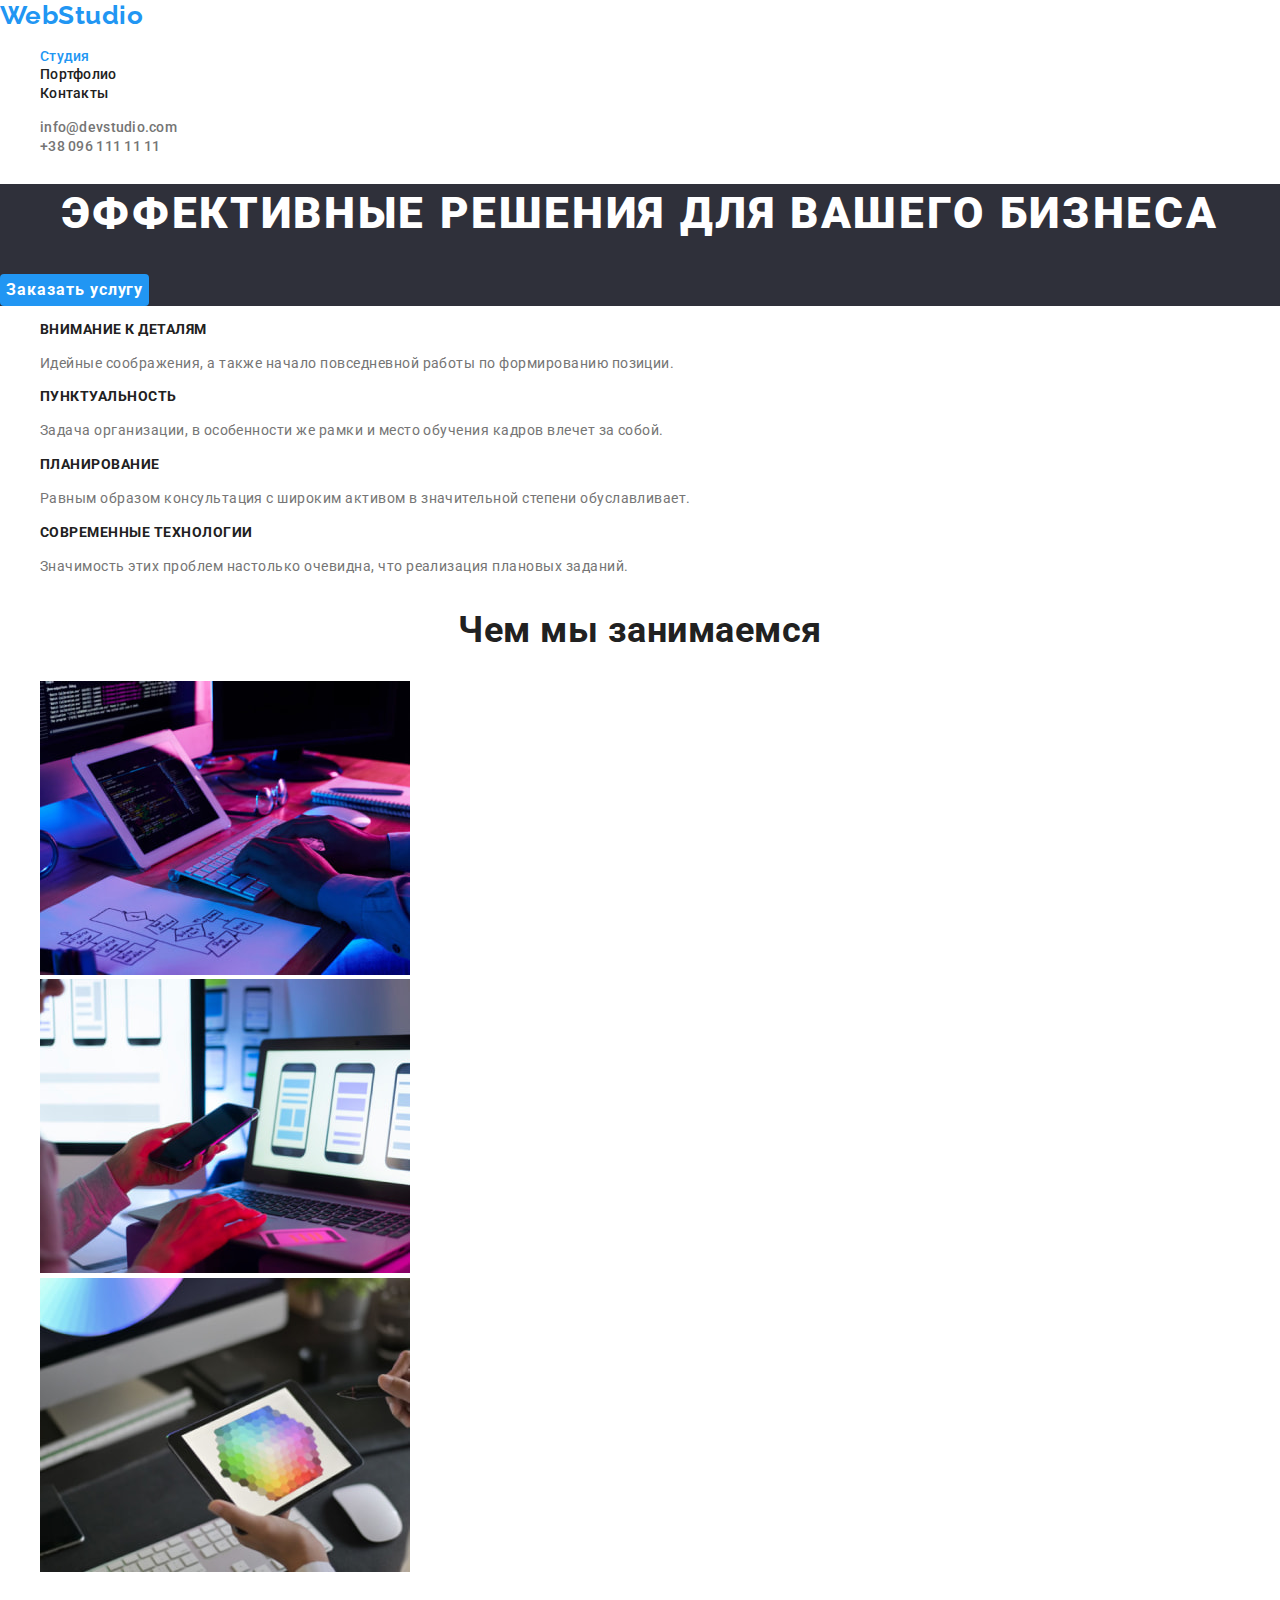
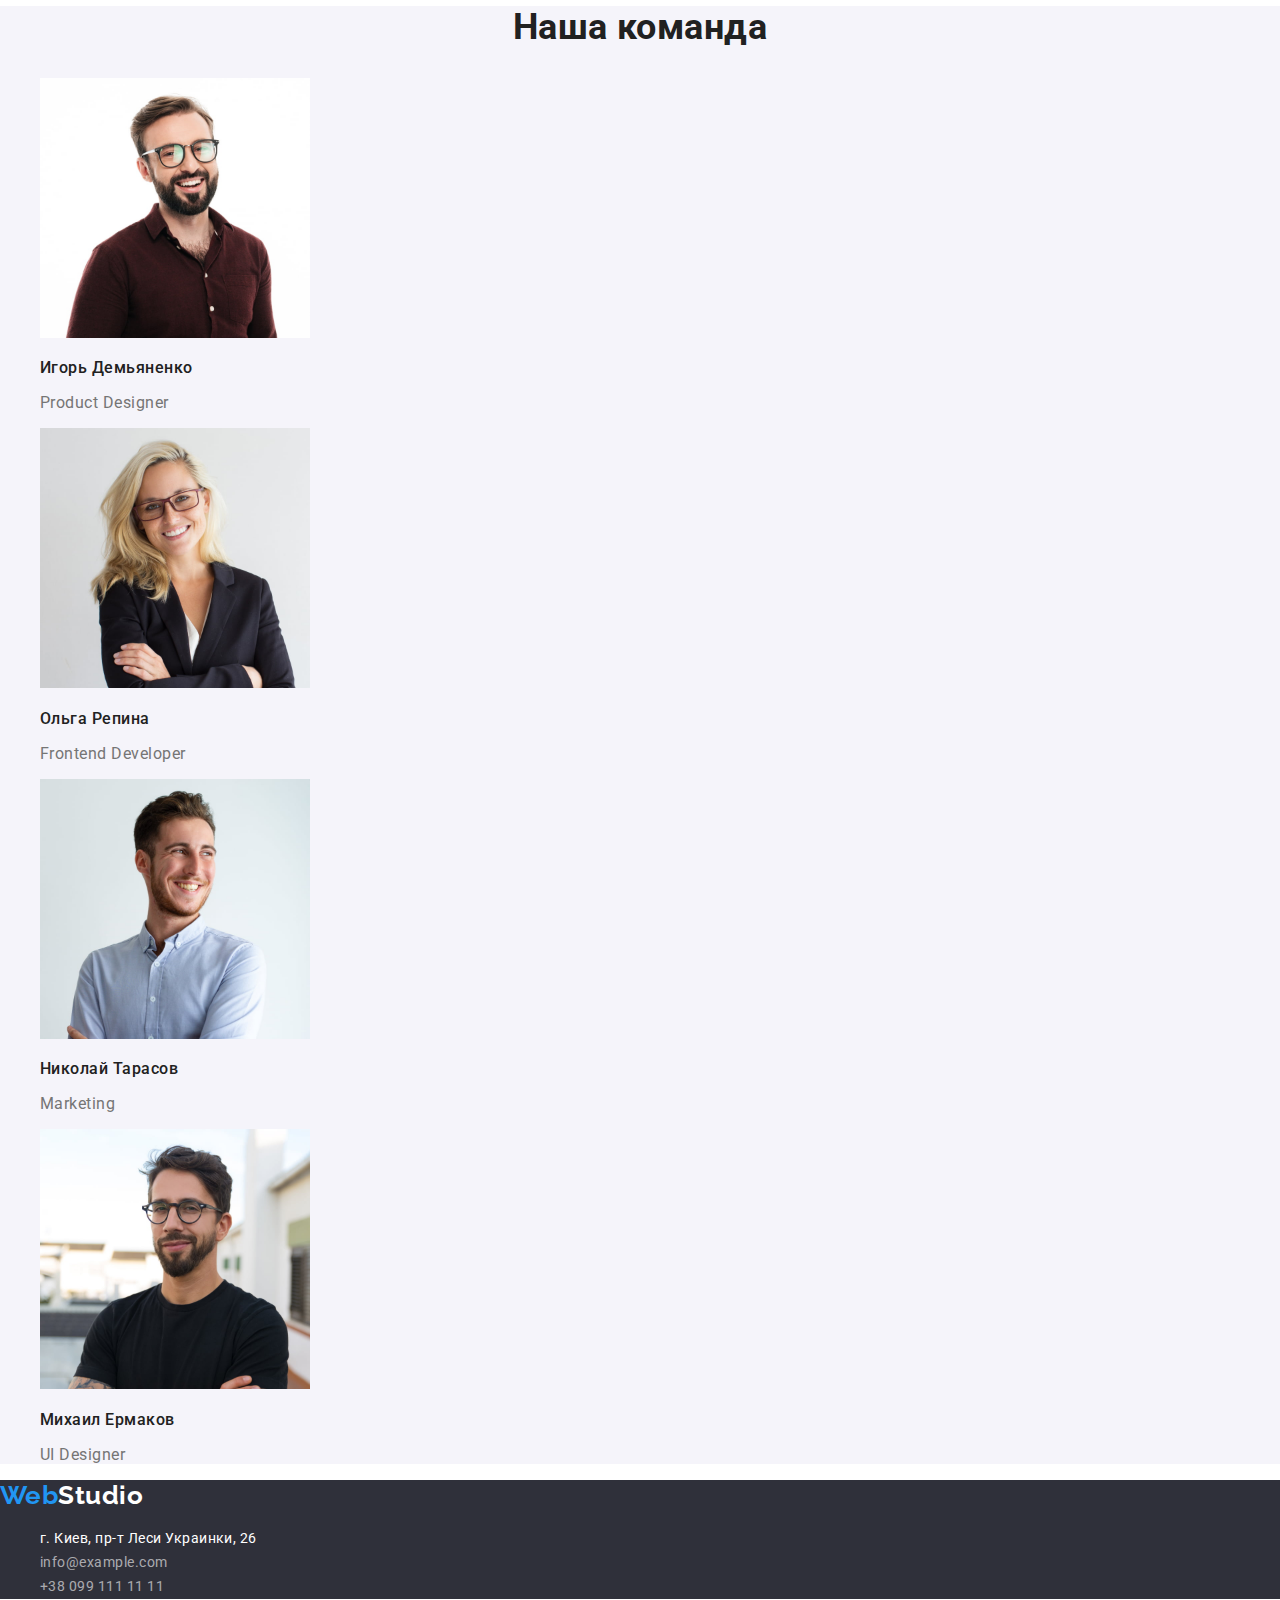
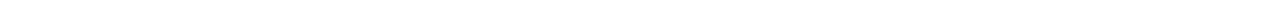
==== index.html @ 41fcf338 "new normalize" ====
<!DOCTYPE html>
<html lang="ru">
  <head>
    <meta charset="UTF-8" />
    <meta http-equiv="X-UA-Compatible" content="IE=edge" />
    <meta name="viewport" content="width=device-width, initial-scale=1.0" />
    <title>Студия</title>
    <link
      rel="stylesheet"
      href="https://cdnjs.cloudflare.com/ajax/libs/modern-normalize/1.1.0/modern-normalize.min.css"
    />

    <link
      href="https://fonts.googleapis.com/css2?family=Raleway:wght@700&family=Roboto:wght@400;500;700;900&display=swap"
      rel="stylesheet"
    />
    <link rel="stylesheet" href="./css/styles.css" />
  </head>
  <body>
    <!-- Шапка сайта -->
    <header>
      <nav>
        <a href="./index.html" class="header-logo link"><span class="accent">Web</span>Studio</a>

        <ul class="site-nav list">
          <li><a href="./index.html" class="site-nav-link current">Студия</a></li>
          <li><a href="./portfolio.html" class="site-nav-link">Портфолио</a></li>
          <li><a href="" class="site-nav-link">Контакты</a></li>
        </ul>
      </nav>

      <ul class="contact list">
        <li>
          <a href="mailto:info@devstudio.com" class="contact-link">info@devstudio.com</a>
        </li>
        <li><a href="tel:+380961111111" class="contact-link">+38 096 111 11 11</a></li>
      </ul>
    </header>

    <main>
      <!-- Герой -->
      <section class="hero">
        <h1 class="hero-title">Эффективные решения для вашего бизнеса</h1>
        <button type="button" class="hero-button">Заказать услугу</button>
      </section>

      <!-- Преимущества -->
      <section class="features">
        <ul class="features list">
          <li>
            <h3 class="features-title">Внимание к деталям</h3>
            <p class="features-text">
              Идейные соображения, а также начало повседневной работы по формированию позиции.
            </p>
          </li>
          <li>
            <h3 class="features-title">Пунктуальность</h3>
            <p class="features-text">
              Задача организации, в особенности же рамки и место обучения кадров влечет за собой.
            </p>
          </li>
          <li>
            <h3 class="features-title">Планирование</h3>
            <p class="features-text">
              Равным образом консультация с широким активом в значительной степени обуславливает.
            </p>
          </li>
          <li>
            <h3 class="features-title">Современные технологии</h3>
            <p class="features-text">
              Значимость этих проблем настолько очевидна, что реализация плановых заданий.
            </p>
          </li>
        </ul>
      </section>

      <!--Приклади-->
      <section class="example">
        <h2 class="section-title">Чем мы занимаемся</h2>
        <ul class="example list">
          <li>
            <img
              src="./images/box1.jpg"
              alt="человек вносящий данные в систему на планшете"
              width="370"
              height="294"
            />
          </li>
          <li>
            <img
              src="./images/box2.jpg"
              alt="девушка тестирует мобильное приложение по шаблону с копмьютера на смартфоне"
              width="370"
              height="294"
            />
          </li>
          <li>
            <img
              src="./images/box3.jpg"
              alt="человек держащий стилус в руке, выбирает цветовую палитру на планшете"
              width="370"
              height="294"
            />
          </li>
        </ul>
      </section>

      <!-- Команда -->
      <section class="team">
        <h2 class="section-title">Наша команда</h2>
        <ul class="team list">
          <li>
            <img
              src="./images/img1.jpg"
              width="270"
              height="260"
              alt="улыбающийся парень в коричневой рубашке и в очках"
            />
            <h3 class="team-title">Игорь Демьяненко</h3>
            <p class="team-text">Product Designer</p>
          </li>
          <li>
            <img
              src="./images/img2.jpg"
              alt="улыбающаяся девушка в очках и чёрном пиджаке"
              width="270"
              height="260"
            />
            <h3 class="team-title">Ольга Репина</h3>
            <p class="team-text">Frontend Developer</p>
          </li>
          <li>
            <img
              src="./images/img3.jpg"
              alt="парень в светлой рубашке, который улыбается и смотрит в даль"
              width="270"
              height="260"
            />
            <h3 class="team-title">Николай Тарасов</h3>
            <p class="team-text">Marketing</p>
          </li>
          <li>
            <img
              src="./images/img4.jpg"
              alt="парень в чёрной футболке и очках"
              width="270"
              height="260"
            />
            <h3 class="team-title">Михаил Ермаков</h3>
            <p class="team-text">UI Designer</p>
          </li>
        </ul>
      </section>
    </main>

    <!-- Футер -->
    <footer class="page-footer">
      <a class="footer-logo" href="/"><span class="accent">Web</span>Studio</a>
      <address>
        <ul class="footer list">
          <li>
            <a
              class="footer-address"
              href="https://goo.gl/maps/6Ztoc1X5po4UeEXY9"
              target="_blank"
              rel="noreferrer noopener"
              >г. Киев, пр-т Леси Украинки, 26</a
            >
          </li>
          <li><a href="mailto:info@example.com" class="footer-link">info@example.com</a></li>
          <li><a href="tel:+380991111111" class="footer-link">+38 099 111 11 11</a></li>
        </ul>
      </address>
    </footer>
  </body>
</html>
---- css/styles.css ----
/* Колір основного тексту #212121, 100% */
/* другорядний колір тексту #757575, 100% */
/* Білий колір #FFFFFF */
/* Акцент #2196F3; */

/* Кольори адреси в футері #FFFFFF;
rgba(255, 255, 255, 0.6);*/

/* другорядний колір фону background: #F5F4FA;
 */
/* Загальні стилі */
:root {
  --primary-text-color: #757575;
  --title-text-color: #212121;
  --accent: #2196f3;
  --primary-bg-color: #ffffff;
  --secondary-bg-color: #f5f4fa;
}

/* Фон та колір основного тексту */
body {
  color: var(--primary-text-color);
  font-family: Roboto, sans-serif;
  letter-spacing: 0.03em;
}

/* Прибираємо кільця в списку */
.list {
  list-style: none;
}

/* Logo */
.header-logo {
  color: #000000;
  text-decoration: none;
  font-family: Raleway, sans-serif;
  font-weight: 700;
  font-size: 26px;
  line-height: 1.19;
}

.header-logo:hover,
.header-logo:focus {
  color: var(--accent);
}

.accent {
  color: var(--accent);
}

/* Навігація в шапці */
.site-nav-link {
  color: var(--title-text-color);
  text-decoration: none;
  font-weight: 500;
  font-size: 14px;
  line-height: 1.14;
  letter-spacing: 0.02em;
}
.site-nav-link:hover,
.site-nav-link:focus {
  color: var(--accent);
}

/* Підсвічування поточної сторінки */
.current {
  color: var(--accent);
}

.contact-link {
  color: var(--primary-text-color);
  text-decoration: none;
  font-weight: 500;
  font-size: 14px;
  line-height: 1.14;
  letter-spacing: 0.02em;
}

.contact-link:hover,
.contact-link:focus {
  color: var(--accent);
}

/* Стилі для index.html */
/* Hero */
.hero-title {
  color: var(--primary-bg-color);
  font-weight: 900;
  font-size: 44px;
  line-height: 1.36;
  text-align: center;
  letter-spacing: 0.06em;
  text-transform: uppercase;
}

.hero-button {
  color: var(--primary-bg-color);
  background-color: var(--accent);
  cursor: pointer;
  border: transparent;
  border-radius: 4px;
  font-weight: 700;
  font-size: 16px;
  line-height: 1.87;
  letter-spacing: 0.06em;
}

.hero-button:hover {
  background-color: #188ce8;
  box-shadow: 0px 4px 4px rgba(0, 0, 0, 0.15);
}

/* Features */
.features-title {
  color: var(--title-text-color);
  font-weight: 700;
  font-size: 14px;
  line-height: 1.14;
  text-transform: uppercase;
}

.features-text {
  font-size: 14px;
  line-height: 1.71;
}

/* Приклади та команда мають однакові параметри, 
section-title - універсальний клас для h2 */
.section-title {
  color: var(--title-text-color);
  font-weight: 700;
  font-size: 36px;
  line-height: 1.17;
  text-align: center;
}

.team-title {
  color: var(--title-text-color);
  font-weight: 500;
  font-size: 16px;
  line-height: 1.19;
}

.team-text {
  font-size: 16px;
  line-height: 1.19;
}

/* Футер */
.footer-logo {
  color: var(--primary-bg-color);
  font-family: Raleway;
  font-weight: 700;
  font-size: 26px;
  line-height: 1.19;
  text-decoration: none;
}

.footer-logo:hover,
.footer-logo:focus {
  color: var(--accent);
}
/* Стилі для Portfolio.html */
/* Button */

.filters-button {
  color: var(--title-text-color);
  background-color: var(--secondary-bg-color);
  cursor: pointer;
  border: transparent;
  border-radius: 4px;
  font-weight: 500;
  font-size: 16px;
  line-height: 1.62;
}
.filters-button:hover,
.filters-button:focus {
  color: var(--primary-bg-color);
  background-color: var(--accent);
  box-shadow: 0px 3px 1px rgba(0, 0, 0, 0.1), 0px 1px 2px rgba(0, 0, 0, 0.08),
    0px 2px 2px rgba(0, 0, 0, 0.12);
}

.project-link {
  text-decoration: none;
}
.project-title {
  color: var(--title-text-color);
  font-weight: 700;
  font-size: 18px;
  line-height: 2;
  letter-spacing: 0.06em;
}

.project-text {
  color: var(--primary-text-color);
  font-size: 16px;
  line-height: 1.88;
}

/* Footer address */

.footer-address {
  text-decoration: none;
  color: var(--primary-bg-color);
  font-style: normal;
  font-size: 14px;
  line-height: 1.71;
}
.footer-address:hover,
.footer-address:focus {
  color: var(--accent);
}

.footer-link {
  text-decoration: none;
  color: rgba(255, 255, 255, 0.6);
  font-style: normal;
  font-size: 14px;
  line-height: 1.71;
}

.footer-link:hover,
.footer-link:focus {
  color: var(--accent);
}

/* Колір секції в index.html */
.hero {
  background-color: #2f303a;
}
.works {
  background-color: #f5f4fa;
}

.team {
  background-color: var(--secondary-bg-color);
}

.page-footer {
  background-color: #2f303a;
}
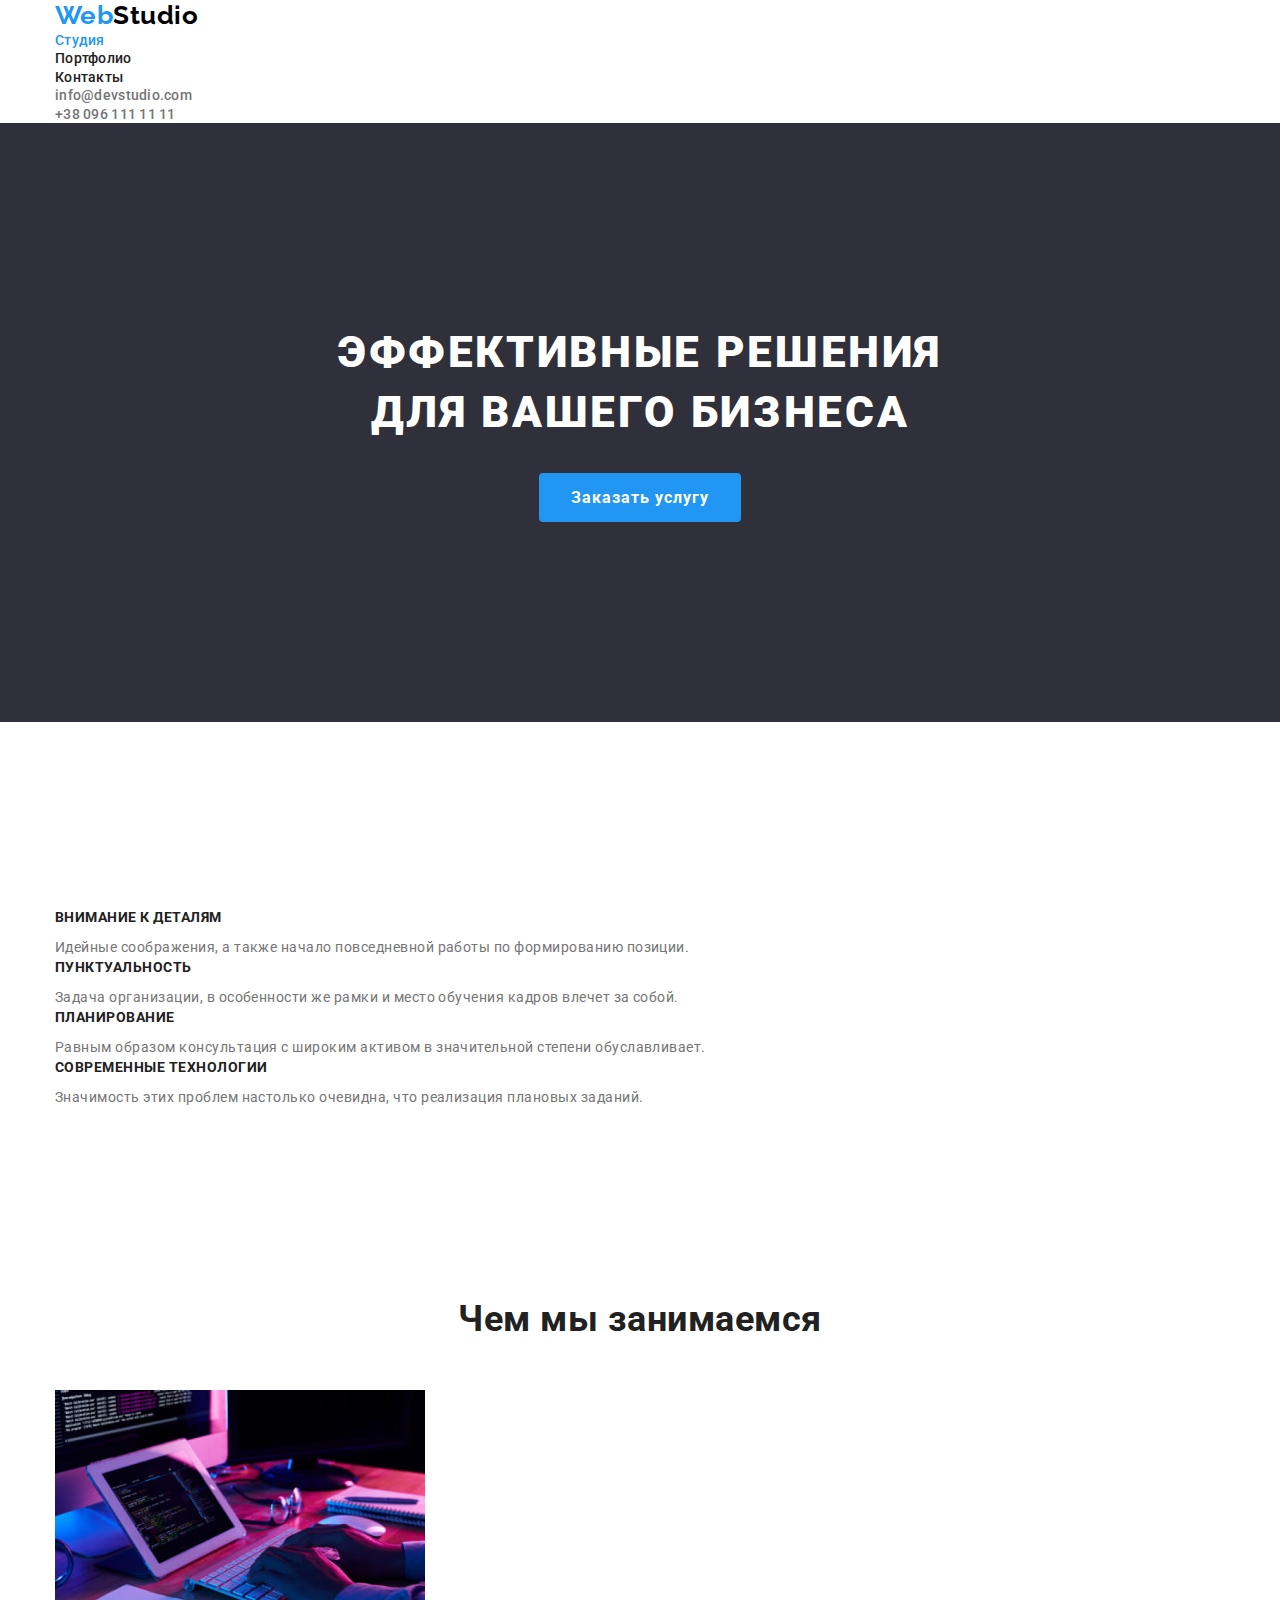
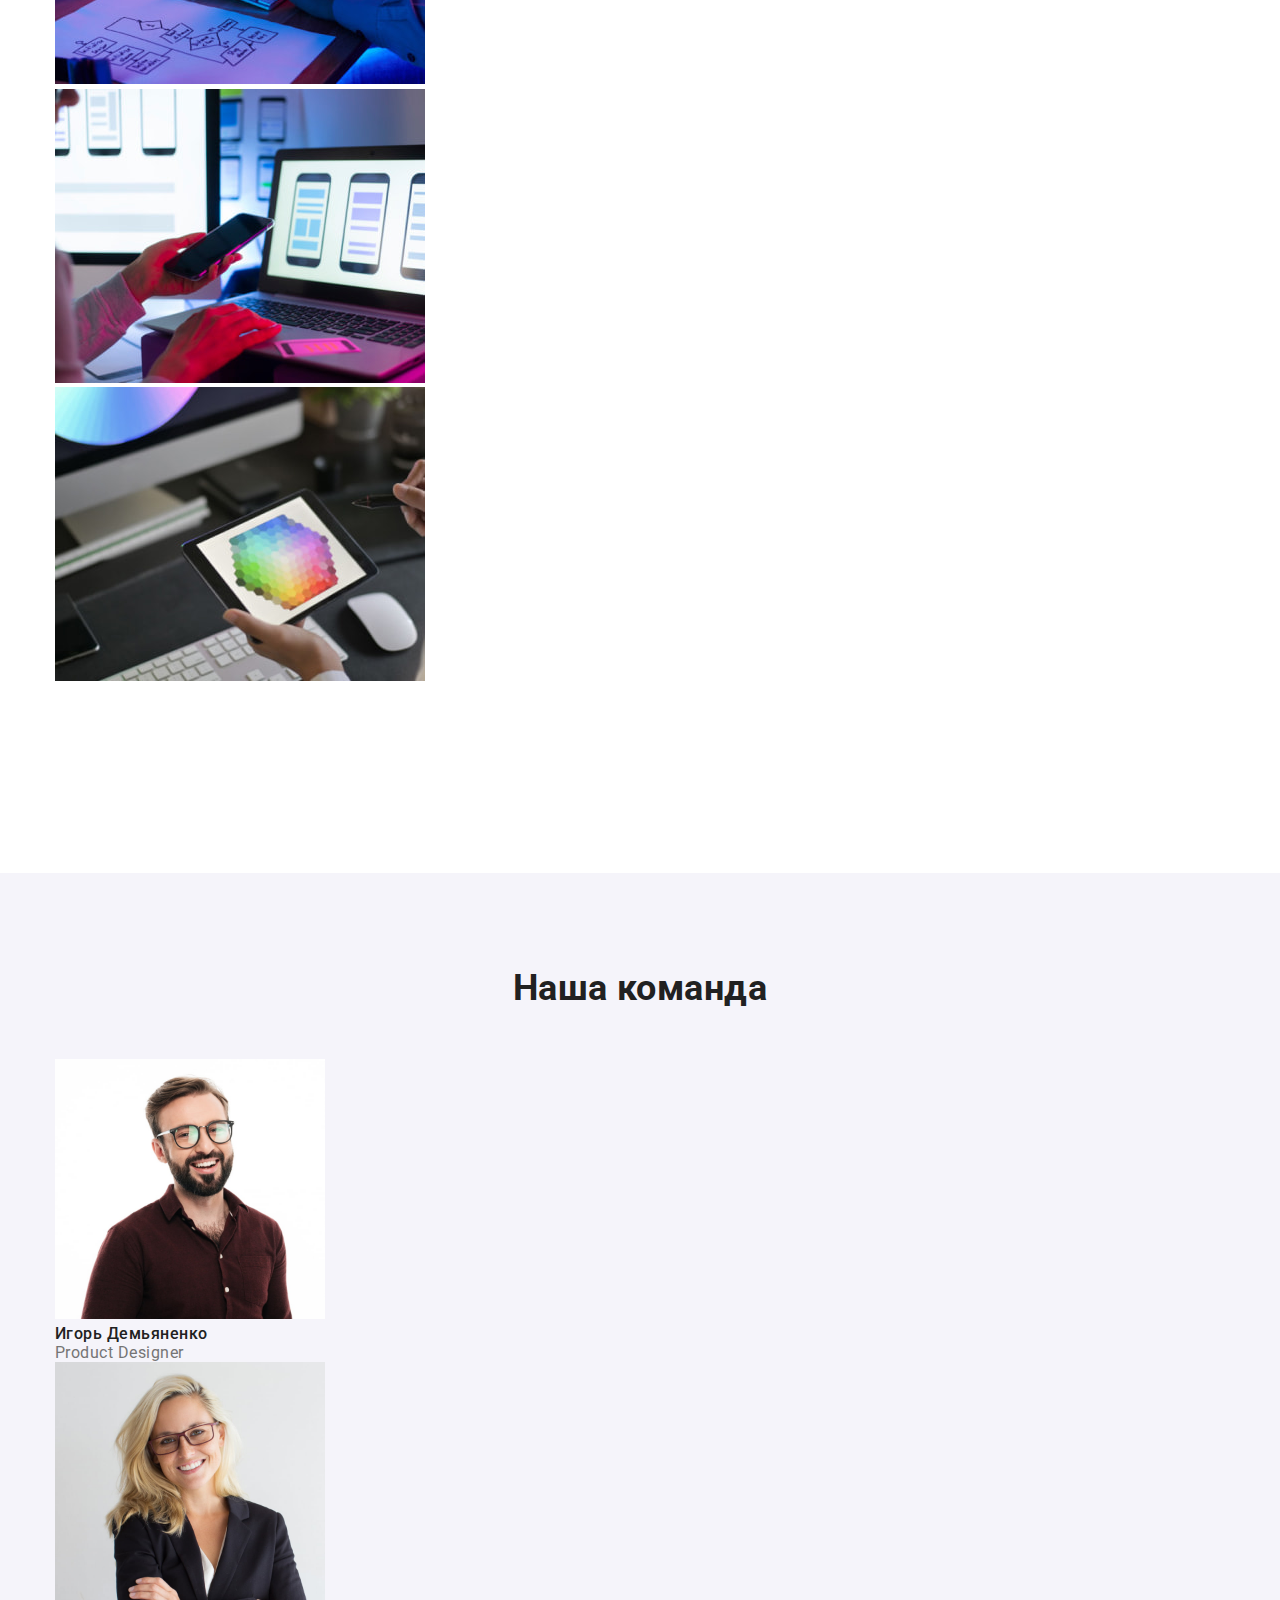
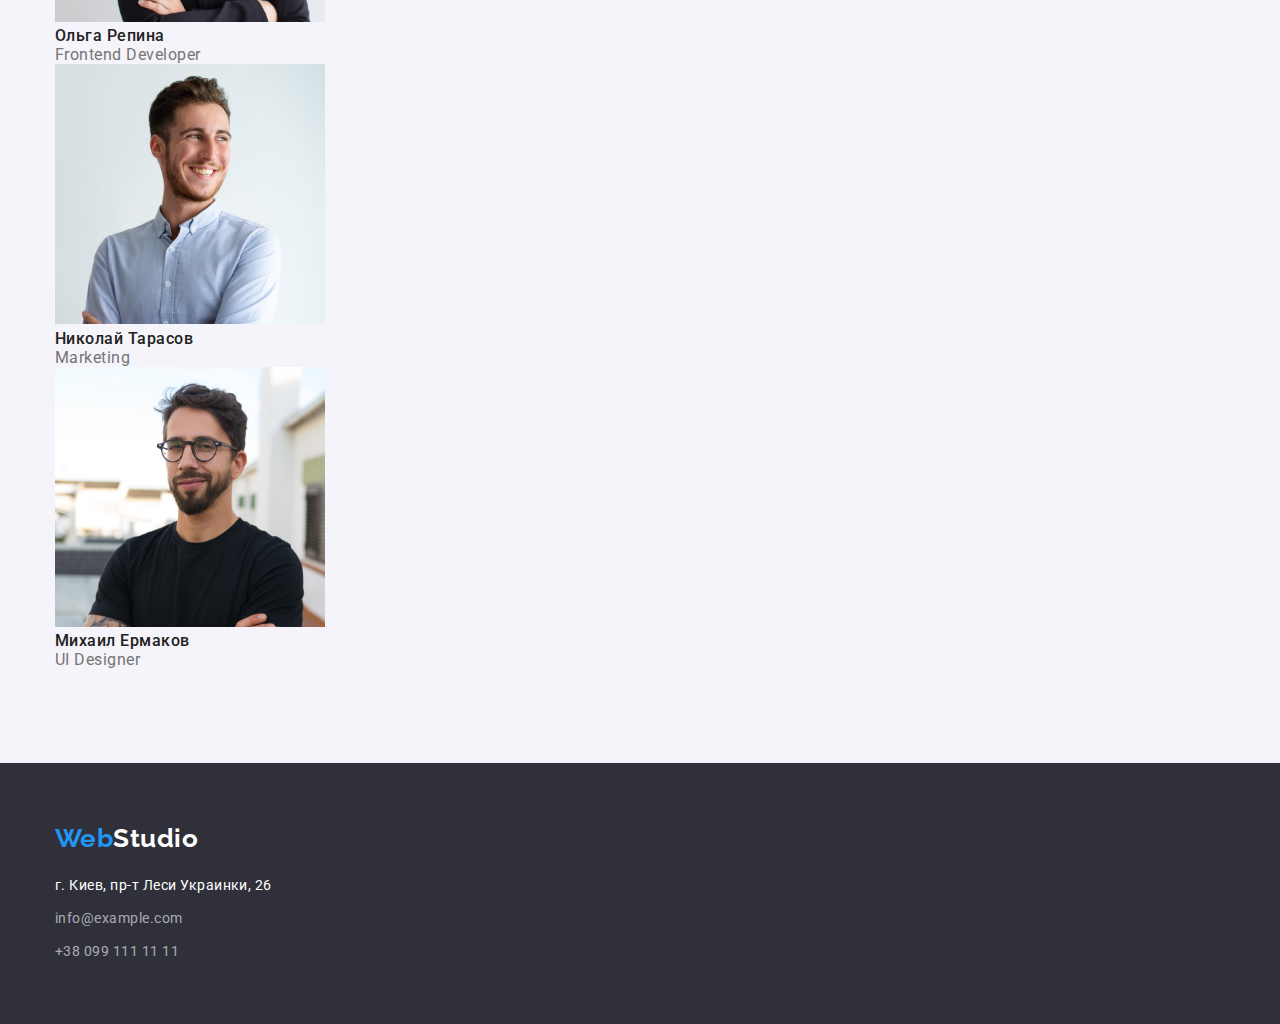
==== commit b2393ef8: "first-version" ====
--- a/index.html
+++ b/index.html
@@ -6,171 +6,184 @@
     <meta name="viewport" content="width=device-width, initial-scale=1.0" />
     <title>Студия</title>
     <link
+      href="https://fonts.googleapis.com/css2?family=Raleway:wght@700&family=Roboto:wght@400;500;700;900&display=swap"
+      rel="stylesheet"
+    />
+    <link
       rel="stylesheet"
       href="https://cdnjs.cloudflare.com/ajax/libs/modern-normalize/1.1.0/modern-normalize.min.css"
-    />
-
-    <link
-      href="https://fonts.googleapis.com/css2?family=Raleway:wght@700&family=Roboto:wght@400;500;700;900&display=swap"
-      rel="stylesheet"
     />
     <link rel="stylesheet" href="./css/styles.css" />
   </head>
   <body>
     <!-- Шапка сайта -->
     <header>
-      <nav>
-        <a href="./index.html" class="header-logo link"><span class="accent">Web</span>Studio</a>
+      <div class="container">
+        <nav>
+          <a href="./index.html" class="header-logo link"><span class="accent">Web</span>Studio</a>
 
-        <ul class="site-nav list">
-          <li><a href="./index.html" class="site-nav-link current">Студия</a></li>
-          <li><a href="./portfolio.html" class="site-nav-link">Портфолио</a></li>
-          <li><a href="" class="site-nav-link">Контакты</a></li>
+          <ul class="site-nav list">
+            <li><a href="./index.html" class="site-nav-link current">Студия</a></li>
+            <li><a href="./portfolio.html" class="site-nav-link">Портфолио</a></li>
+            <li><a href="" class="site-nav-link">Контакты</a></li>
+          </ul>
+        </nav>
+
+        <ul class="contact list">
+          <li>
+            <a href="mailto:info@devstudio.com" class="contact-link">info@devstudio.com</a>
+          </li>
+          <li><a href="tel:+380961111111" class="contact-link">+38 096 111 11 11</a></li>
         </ul>
-      </nav>
-
-      <ul class="contact list">
-        <li>
-          <a href="mailto:info@devstudio.com" class="contact-link">info@devstudio.com</a>
-        </li>
-        <li><a href="tel:+380961111111" class="contact-link">+38 096 111 11 11</a></li>
-      </ul>
+      </div>
     </header>
 
     <main>
       <!-- Герой -->
       <section class="hero">
-        <h1 class="hero-title">Эффективные решения для вашего бизнеса</h1>
+        <h1 class="hero-title">Эффективные решения<br />для вашего бизнеса</h1>
         <button type="button" class="hero-button">Заказать услугу</button>
       </section>
 
       <!-- Преимущества -->
       <section class="features">
-        <ul class="features list">
-          <li>
-            <h3 class="features-title">Внимание к деталям</h3>
-            <p class="features-text">
-              Идейные соображения, а также начало повседневной работы по формированию позиции.
-            </p>
-          </li>
-          <li>
-            <h3 class="features-title">Пунктуальность</h3>
-            <p class="features-text">
-              Задача организации, в особенности же рамки и место обучения кадров влечет за собой.
-            </p>
-          </li>
-          <li>
-            <h3 class="features-title">Планирование</h3>
-            <p class="features-text">
-              Равным образом консультация с широким активом в значительной степени обуславливает.
-            </p>
-          </li>
-          <li>
-            <h3 class="features-title">Современные технологии</h3>
-            <p class="features-text">
-              Значимость этих проблем настолько очевидна, что реализация плановых заданий.
-            </p>
-          </li>
-        </ul>
+        <div class="container">
+          <ul class="features list">
+            <li>
+              <h3 class="features-title">Внимание к деталям</h3>
+              <p class="features-text">
+                Идейные соображения, а также начало повседневной работы по формированию позиции.
+              </p>
+            </li>
+            <li>
+              <h3 class="features-title">Пунктуальность</h3>
+              <p class="features-text">
+                Задача организации, в особенности же рамки и место обучения кадров влечет за собой.
+              </p>
+            </li>
+            <li>
+              <h3 class="features-title">Планирование</h3>
+              <p class="features-text">
+                Равным образом консультация с широким активом в значительной степени обуславливает.
+              </p>
+            </li>
+            <li>
+              <h3 class="features-title">Современные технологии</h3>
+              <p class="features-text">
+                Значимость этих проблем настолько очевидна, что реализация плановых заданий.
+              </p>
+            </li>
+          </ul>
+        </div>
       </section>
 
       <!--Приклади-->
       <section class="example">
-        <h2 class="section-title">Чем мы занимаемся</h2>
-        <ul class="example list">
-          <li>
-            <img
-              src="./images/box1.jpg"
-              alt="человек вносящий данные в систему на планшете"
-              width="370"
-              height="294"
-            />
-          </li>
-          <li>
-            <img
-              src="./images/box2.jpg"
-              alt="девушка тестирует мобильное приложение по шаблону с копмьютера на смартфоне"
-              width="370"
-              height="294"
-            />
-          </li>
-          <li>
-            <img
-              src="./images/box3.jpg"
-              alt="человек держащий стилус в руке, выбирает цветовую палитру на планшете"
-              width="370"
-              height="294"
-            />
-          </li>
-        </ul>
+        <div class="container">
+          <h2 class="section-title">Чем мы занимаемся</h2>
+          <ul class="example list">
+            <li>
+              <img
+                src="./images/box1.jpg"
+                alt="человек вносящий данные в систему на планшете"
+                width="370"
+                height="294"
+              />
+            </li>
+            <li>
+              <img
+                src="./images/box2.jpg"
+                alt="девушка тестирует мобильное приложение по шаблону с копмьютера на смартфоне"
+                width="370"
+                height="294"
+              />
+            </li>
+            <li>
+              <img
+                src="./images/box3.jpg"
+                alt="человек держащий стилус в руке, выбирает цветовую палитру на планшете"
+                width="370"
+                height="294"
+              />
+            </li>
+          </ul>
+        </div>
       </section>
 
       <!-- Команда -->
       <section class="team">
-        <h2 class="section-title">Наша команда</h2>
-        <ul class="team list">
-          <li>
-            <img
-              src="./images/img1.jpg"
-              width="270"
-              height="260"
-              alt="улыбающийся парень в коричневой рубашке и в очках"
-            />
-            <h3 class="team-title">Игорь Демьяненко</h3>
-            <p class="team-text">Product Designer</p>
-          </li>
-          <li>
-            <img
-              src="./images/img2.jpg"
-              alt="улыбающаяся девушка в очках и чёрном пиджаке"
-              width="270"
-              height="260"
-            />
-            <h3 class="team-title">Ольга Репина</h3>
-            <p class="team-text">Frontend Developer</p>
-          </li>
-          <li>
-            <img
-              src="./images/img3.jpg"
-              alt="парень в светлой рубашке, который улыбается и смотрит в даль"
-              width="270"
-              height="260"
-            />
-            <h3 class="team-title">Николай Тарасов</h3>
-            <p class="team-text">Marketing</p>
-          </li>
-          <li>
-            <img
-              src="./images/img4.jpg"
-              alt="парень в чёрной футболке и очках"
-              width="270"
-              height="260"
-            />
-            <h3 class="team-title">Михаил Ермаков</h3>
-            <p class="team-text">UI Designer</p>
-          </li>
-        </ul>
+        <div class="container">
+          <h2 class="section-title">Наша команда</h2>
+          <ul class="command list">
+            <li>
+              <img
+                src="./images/img1.jpg"
+                width="270"
+                height="260"
+                alt="улыбающийся парень в коричневой рубашке и в очках"
+              />
+              <h3 class="team-title">Игорь Демьяненко</h3>
+              <p class="team-text">Product Designer</p>
+            </li>
+            <li>
+              <img
+                src="./images/img2.jpg"
+                alt="улыбающаяся девушка в очках и чёрном пиджаке"
+                width="270"
+                height="260"
+              />
+              <h3 class="team-title">Ольга Репина</h3>
+              <p class="team-text">Frontend Developer</p>
+            </li>
+            <li>
+              <img
+                src="./images/img3.jpg"
+                alt="парень в светлой рубашке, который улыбается и смотрит в даль"
+                width="270"
+                height="260"
+              />
+              <h3 class="team-title">Николай Тарасов</h3>
+              <p class="team-text">Marketing</p>
+            </li>
+            <li>
+              <img
+                src="./images/img4.jpg"
+                alt="парень в чёрной футболке и очках"
+                width="270"
+                height="260"
+              />
+              <h3 class="team-title">Михаил Ермаков</h3>
+              <p class="team-text">UI Designer</p>
+            </li>
+          </ul>
+        </div>
       </section>
     </main>
 
     <!-- Футер -->
     <footer class="page-footer">
-      <a class="footer-logo" href="/"><span class="accent">Web</span>Studio</a>
-      <address>
-        <ul class="footer list">
-          <li>
-            <a
-              class="footer-address"
-              href="https://goo.gl/maps/6Ztoc1X5po4UeEXY9"
-              target="_blank"
-              rel="noreferrer noopener"
-              >г. Киев, пр-т Леси Украинки, 26</a
-            >
-          </li>
-          <li><a href="mailto:info@example.com" class="footer-link">info@example.com</a></li>
-          <li><a href="tel:+380991111111" class="footer-link">+38 099 111 11 11</a></li>
-        </ul>
-      </address>
+      <div class="container">
+        <a class="footer-logo" href="/"><span class="accent">Web</span>Studio</a>
+        <address>
+          <ul class="footer list">
+            <li class="footer-item">
+              <a
+                class="footer-address"
+                href="https://goo.gl/maps/6Ztoc1X5po4UeEXY9"
+                target="_blank"
+                rel="noreferrer noopener"
+                >г. Киев, пр-т Леси Украинки, 26</a
+              >
+            </li>
+            <li class="footer-item">
+              <a href="mailto:info@example.com" class="footer-link">info@example.com</a>
+            </li>
+            <li class="footer-item">
+              <a href="tel:+380991111111" class="footer-link">+38 099 111 11 11</a>
+            </li>
+          </ul>
+        </address>
+      </div>
     </footer>
   </body>
 </html>
--- a/css/styles.css
+++ b/css/styles.css
@@ -27,6 +27,19 @@
 /* Прибираємо кільця в списку */
 .list {
   list-style: none;
+  padding: 0;
+  margin: 0;
+}
+
+h1,
+h2,
+h3,
+h4,
+h5,
+h6,
+p {
+  margin-top: 0;
+  margin-bottom: 0;
 }
 
 /* Logo */
@@ -88,9 +101,10 @@
   font-weight: 900;
   font-size: 44px;
   line-height: 1.36;
-  text-align: center;
   letter-spacing: 0.06em;
   text-transform: uppercase;
+
+  margin-bottom: 30px;
 }
 
 .hero-button {
@@ -103,6 +117,8 @@
   font-size: 16px;
   line-height: 1.87;
   letter-spacing: 0.06em;
+
+  padding: 10px 32px;
 }
 
 .hero-button:hover {
@@ -110,13 +126,25 @@
   box-shadow: 0px 4px 4px rgba(0, 0, 0, 0.15);
 }
 
+/* центрируем через родительский элемент 
+секциию hero(все элементы внутри приймут text-align:center)  */
+.hero {
+  text-align: center;
+}
 /* Features */
+.features {
+  padding-top: 94px;
+  padding-bottom: 94px;
+}
+
 .features-title {
   color: var(--title-text-color);
   font-weight: 700;
   font-size: 14px;
   line-height: 1.14;
   text-transform: uppercase;
+
+  margin-bottom: 10px;
 }
 
 .features-text {
@@ -132,6 +160,17 @@
   font-size: 36px;
   line-height: 1.17;
   text-align: center;
+
+  margin-bottom: 50px;
+}
+
+.example {
+  padding-bottom: 94px;
+}
+
+.team {
+  padding-top: 94px;
+  padding-bottom: 94px;
 }
 
 .team-title {
@@ -159,6 +198,10 @@
 .footer-logo:hover,
 .footer-logo:focus {
   color: var(--accent);
+}
+
+.footer-item:not(:last-child) {
+  margin-bottom: 9px;
 }
 /* Стилі для Portfolio.html */
 /* Button */
@@ -172,6 +215,8 @@
   font-weight: 500;
   font-size: 16px;
   line-height: 1.62;
+
+  padding: 6px 22px;
 }
 .filters-button:hover,
 .filters-button:focus {
@@ -199,6 +244,11 @@
 }
 
 /* Footer address */
+.page-footer {
+  background-color: #2f303a;
+  padding-top: 60px;
+  padding-bottom: 60px;
+}
 
 .footer-address {
   text-decoration: none;
@@ -206,6 +256,8 @@
   font-style: normal;
   font-size: 14px;
   line-height: 1.71;
+  margin-top: 20px;
+  display: block;
 }
 .footer-address:hover,
 .footer-address:focus {
@@ -228,6 +280,8 @@
 /* Колір секції в index.html */
 .hero {
   background-color: #2f303a;
+  padding-top: 200px;
+  padding-bottom: 200px;
 }
 .works {
   background-color: #f5f4fa;
@@ -237,6 +291,9 @@
   background-color: var(--secondary-bg-color);
 }
 
-.page-footer {
-  background-color: #2f303a;
-}
+.container {
+  width: 1200px;
+  margin: 0 auto;
+  padding-left: 15px;
+  padding-right: 15px;
+}
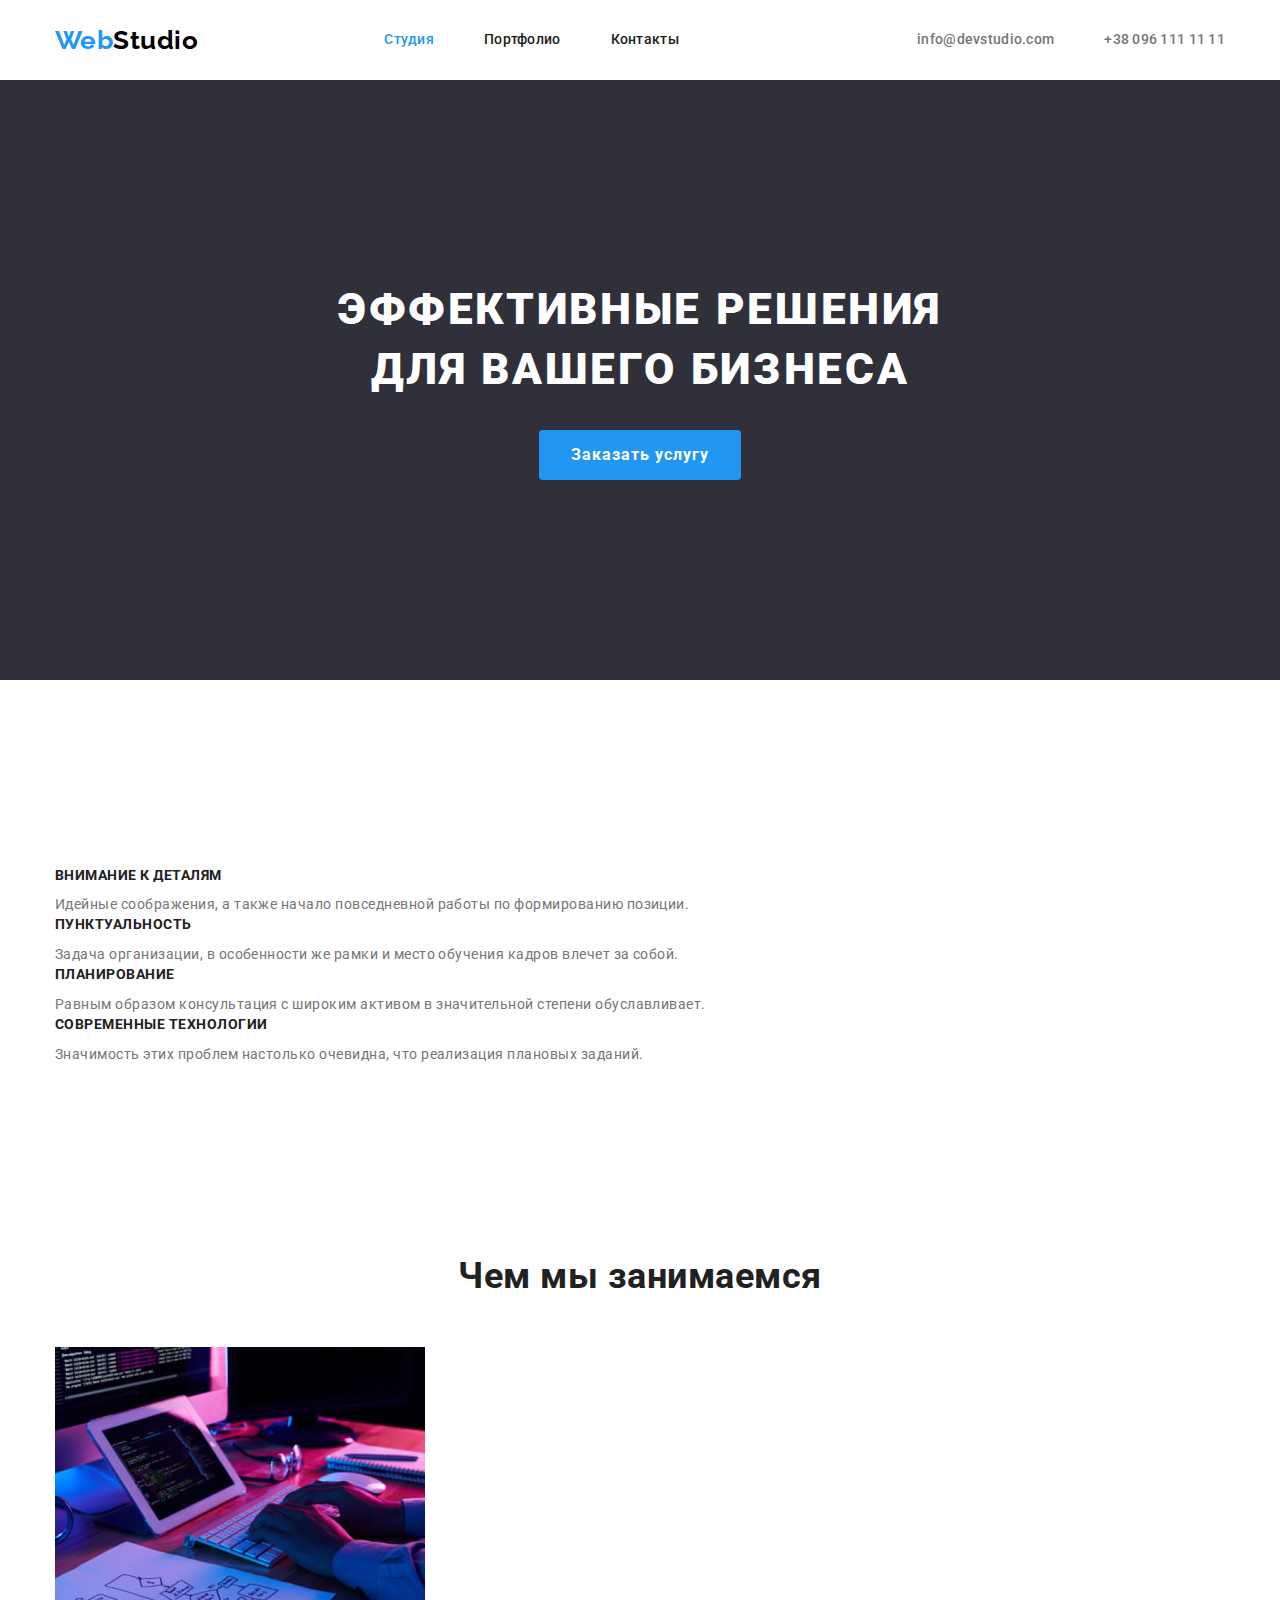
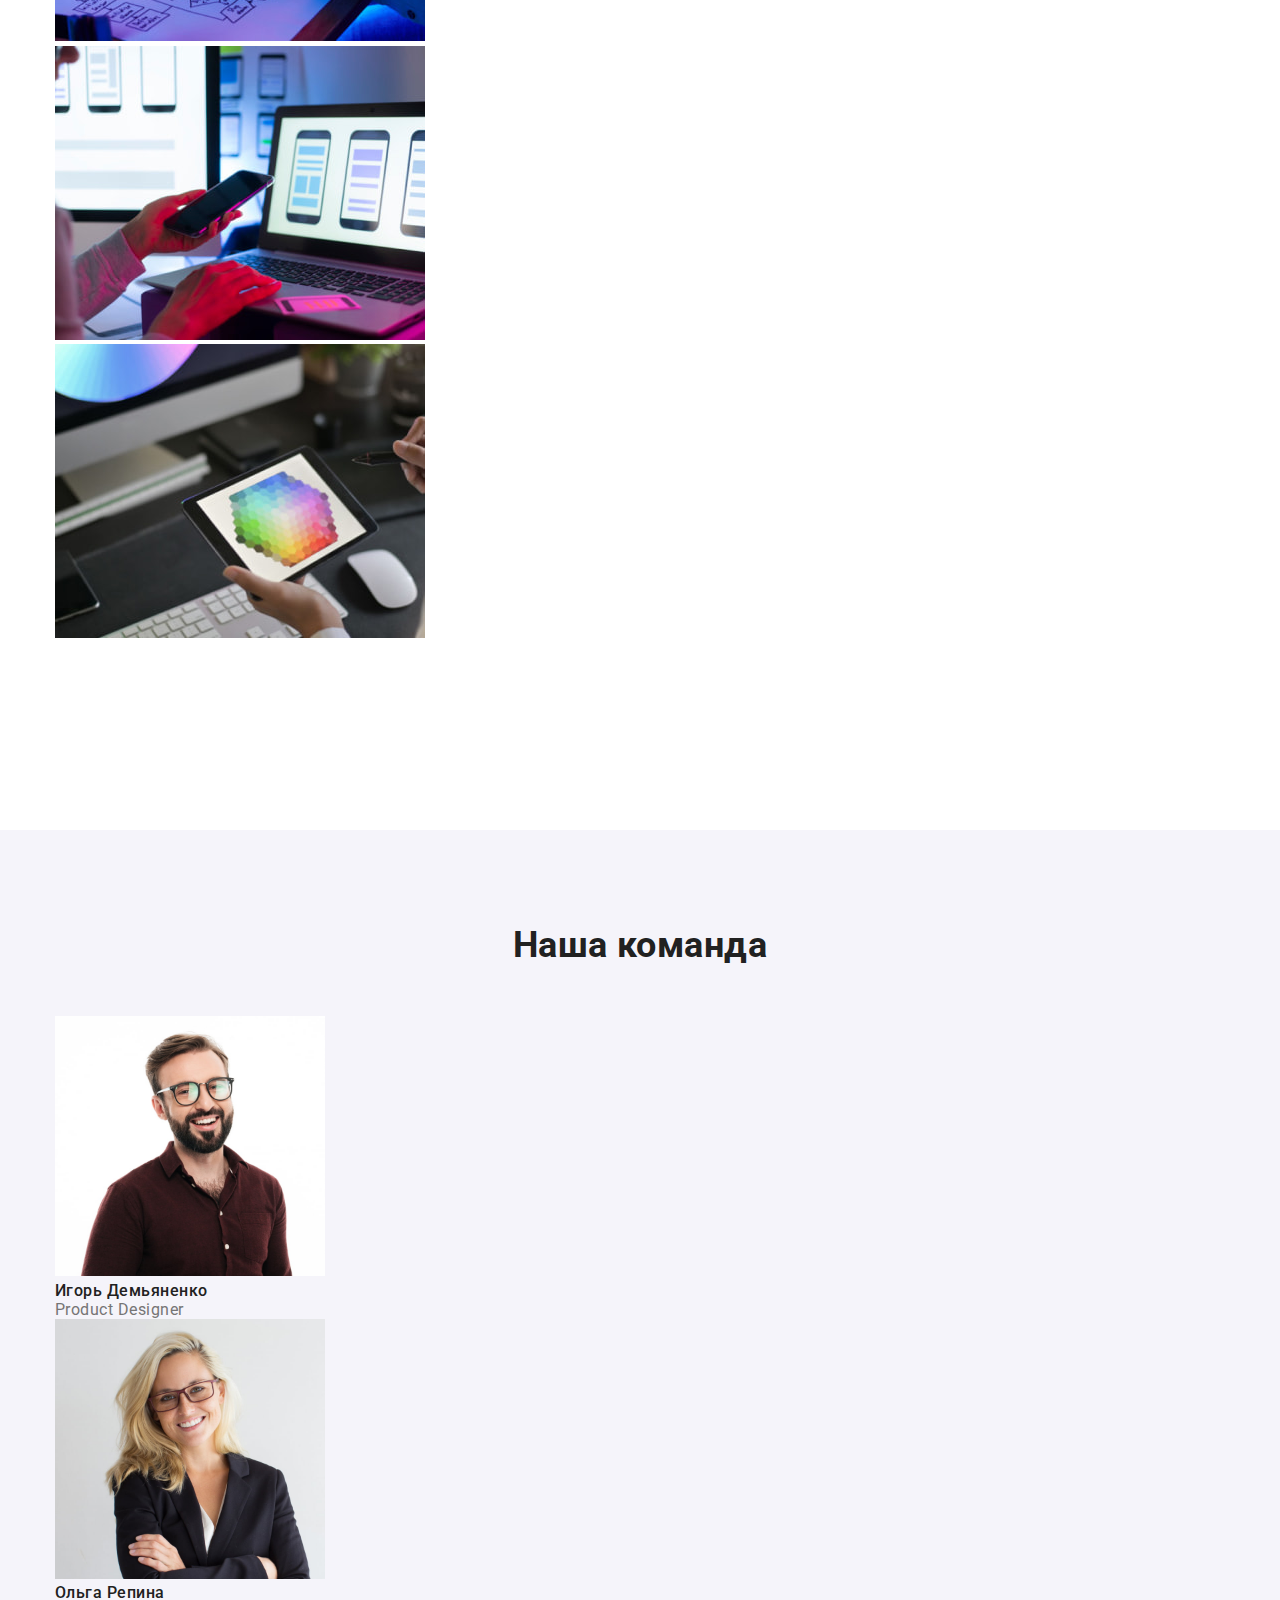
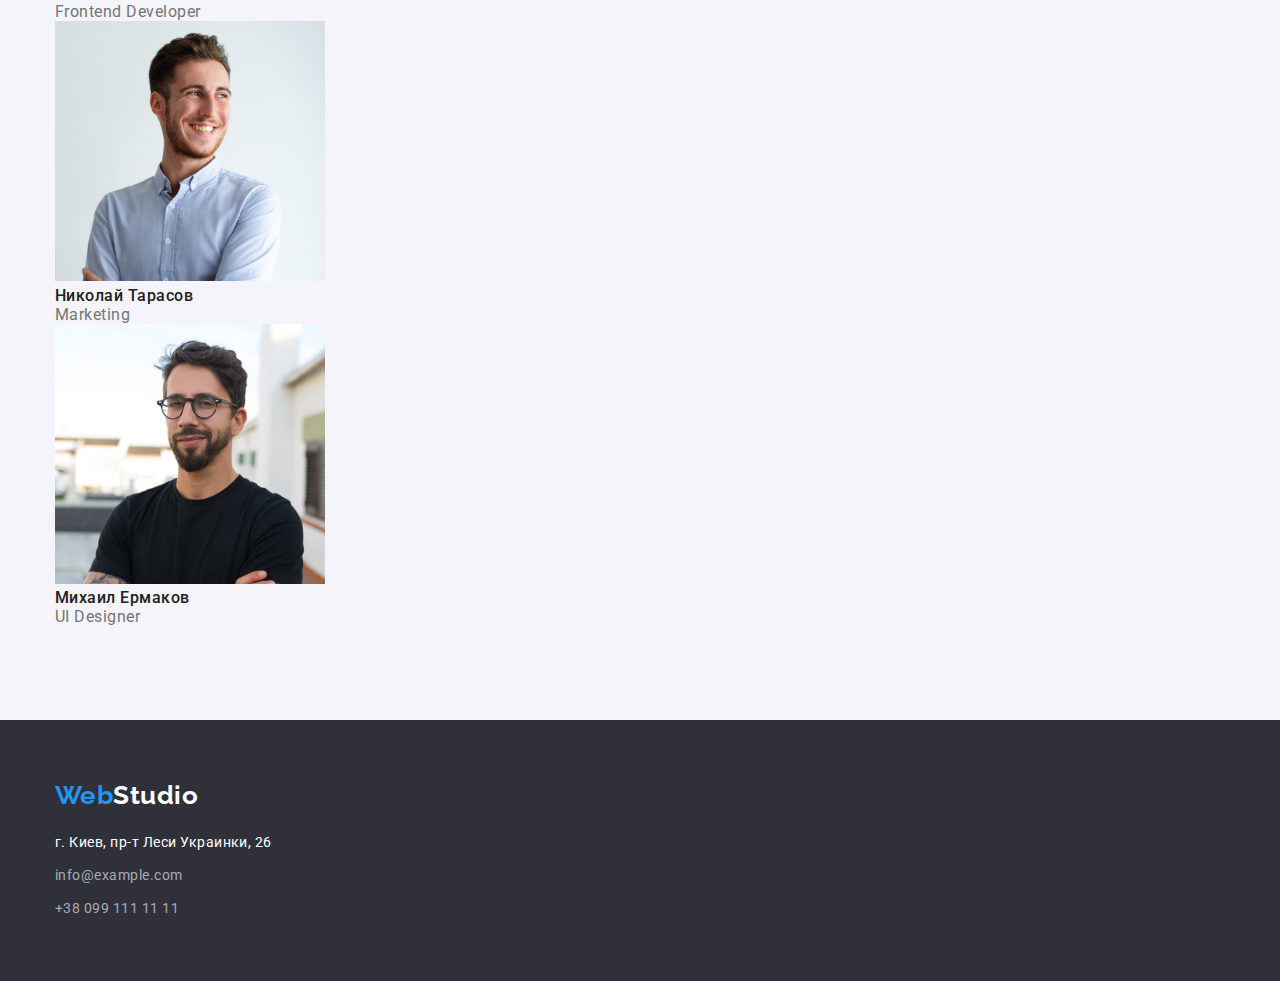
==== commit 56d89a94: "flex-box header" ====
--- a/index.html
+++ b/index.html
@@ -18,22 +18,24 @@
   <body>
     <!-- Шапка сайта -->
     <header>
-      <div class="container">
-        <nav>
+      <div class="container header-wrap">
+        <nav class="wrapper">
           <a href="./index.html" class="header-logo link"><span class="accent">Web</span>Studio</a>
 
           <ul class="site-nav list">
-            <li><a href="./index.html" class="site-nav-link current">Студия</a></li>
-            <li><a href="./portfolio.html" class="site-nav-link">Портфолио</a></li>
-            <li><a href="" class="site-nav-link">Контакты</a></li>
+            <li class="item"><a href="./index.html" class="site-nav-link current">Студия</a></li>
+            <li class="item"><a href="./portfolio.html" class="site-nav-link">Портфолио</a></li>
+            <li class="item"><a href="" class="site-nav-link">Контакты</a></li>
           </ul>
         </nav>
 
         <ul class="contact list">
-          <li>
+          <li class="item">
             <a href="mailto:info@devstudio.com" class="contact-link">info@devstudio.com</a>
           </li>
-          <li><a href="tel:+380961111111" class="contact-link">+38 096 111 11 11</a></li>
+          <li class="item">
+            <a href="tel:+380961111111" class="contact-link">+38 096 111 11 11</a>
+          </li>
         </ul>
       </div>
     </header>
--- a/css/styles.css
+++ b/css/styles.css
@@ -44,6 +44,12 @@
 
 /* Logo */
 .header-logo {
+  display: block;
+  padding-top: 25px;
+  padding-bottom: 24px;
+  margin-left: 0 auto;
+  margin-right: 93px;
+
   color: #000000;
   text-decoration: none;
   font-family: Raleway, sans-serif;
@@ -62,7 +68,20 @@
 }
 
 /* Навігація в шапці */
+.site-nav {
+  display: flex;
+  margin-left: 93px;
+}
+
+.site-nav .item:not(:last-child) {
+  margin-right: 50px;
+}
+
 .site-nav-link {
+  display: block;
+  padding-top: 32px;
+  padding-bottom: 32px;
+
   color: var(--title-text-color);
   text-decoration: none;
   font-weight: 500;
@@ -70,6 +89,7 @@
   line-height: 1.14;
   letter-spacing: 0.02em;
 }
+
 .site-nav-link:hover,
 .site-nav-link:focus {
   color: var(--accent);
@@ -80,7 +100,21 @@
   color: var(--accent);
 }
 
+.contact {
+  display: flex;
+  margin-left: auto;
+}
+
+/* Псевдокласс соседа - даётся только между соседом */
+.contact .item + .item {
+  margin-left: 50px;
+}
+
 .contact-link {
+  display: block;
+  padding-top: 32px;
+  padding-bottom: 32px;
+
   color: var(--primary-text-color);
   text-decoration: none;
   font-weight: 500;
@@ -291,9 +325,21 @@
   background-color: var(--secondary-bg-color);
 }
 
+/* CONTAINER */
 .container {
   width: 1200px;
   margin: 0 auto;
   padding-left: 15px;
   padding-right: 15px;
 }
+
+.wrapper {
+  display: flex;
+  align-items: center;
+}
+
+.header-wrap {
+  display: flex;
+  align-items: center;
+  margin: auto;
+}
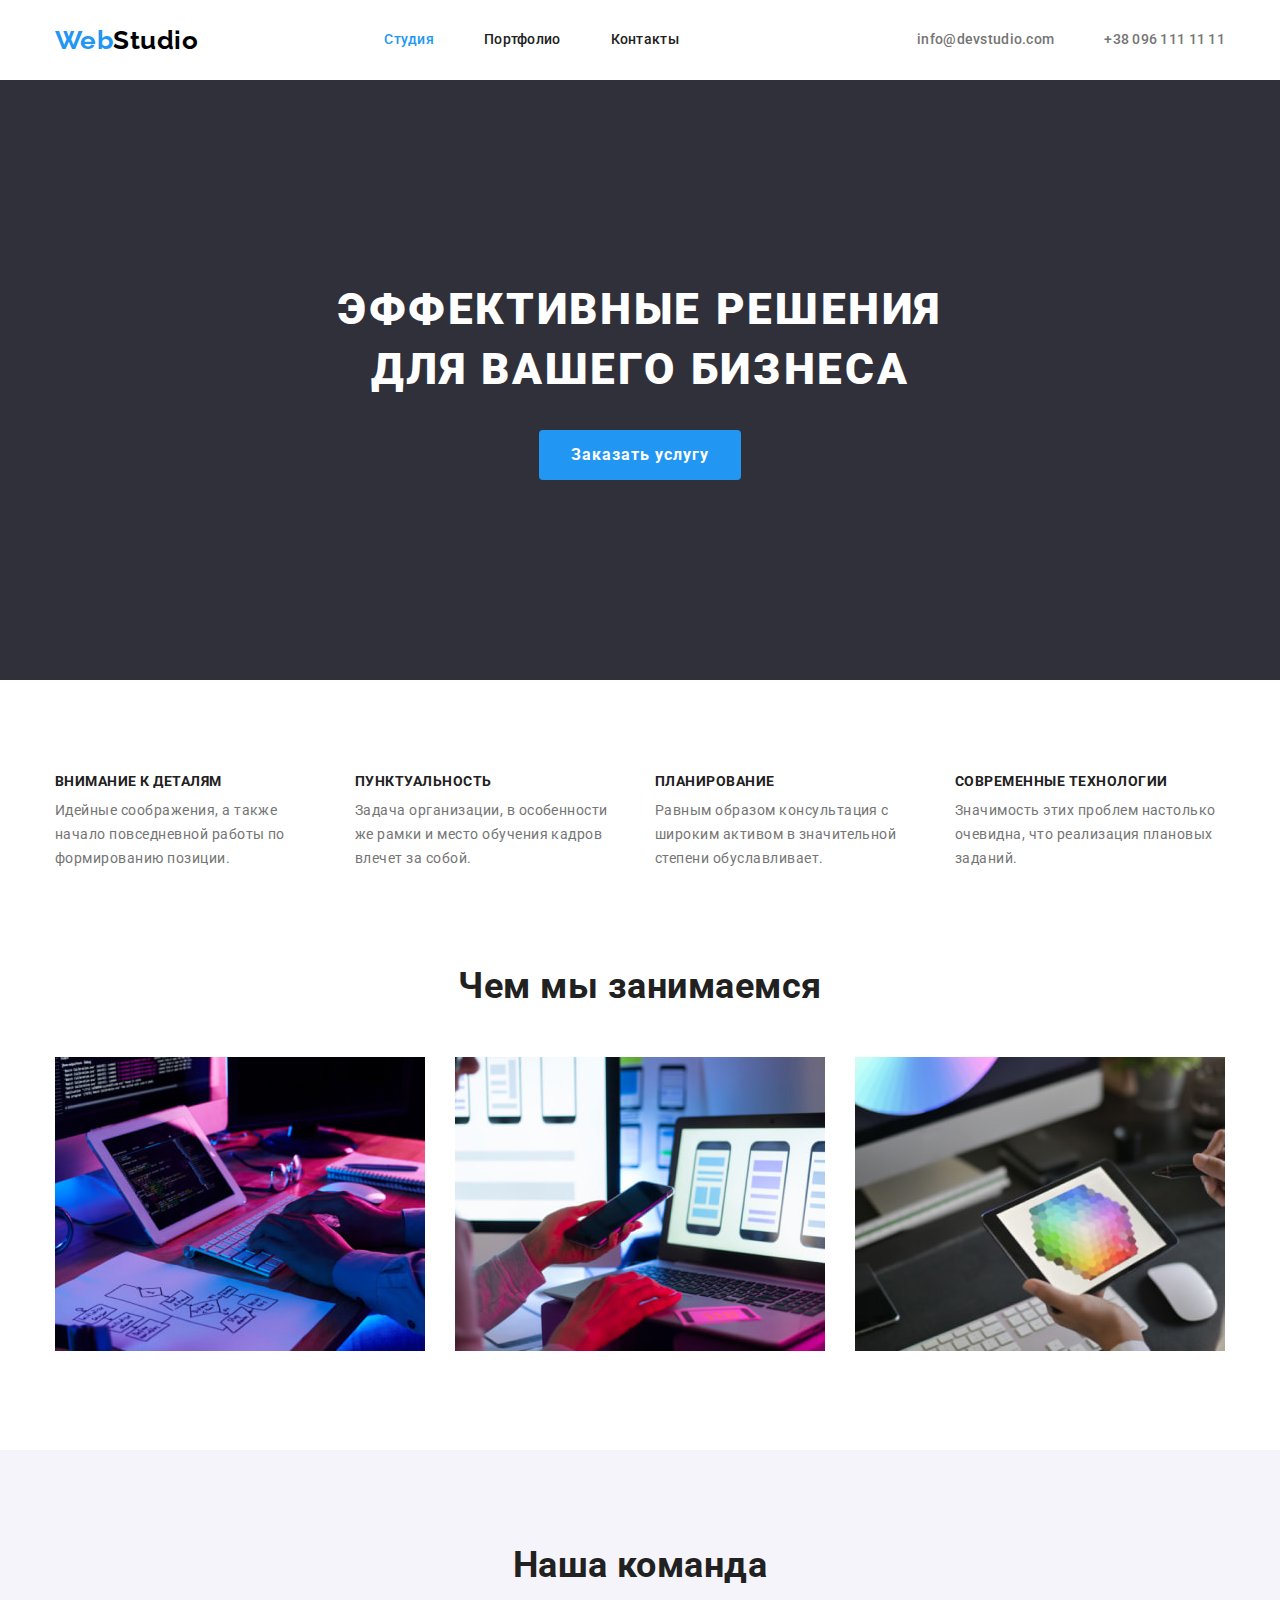
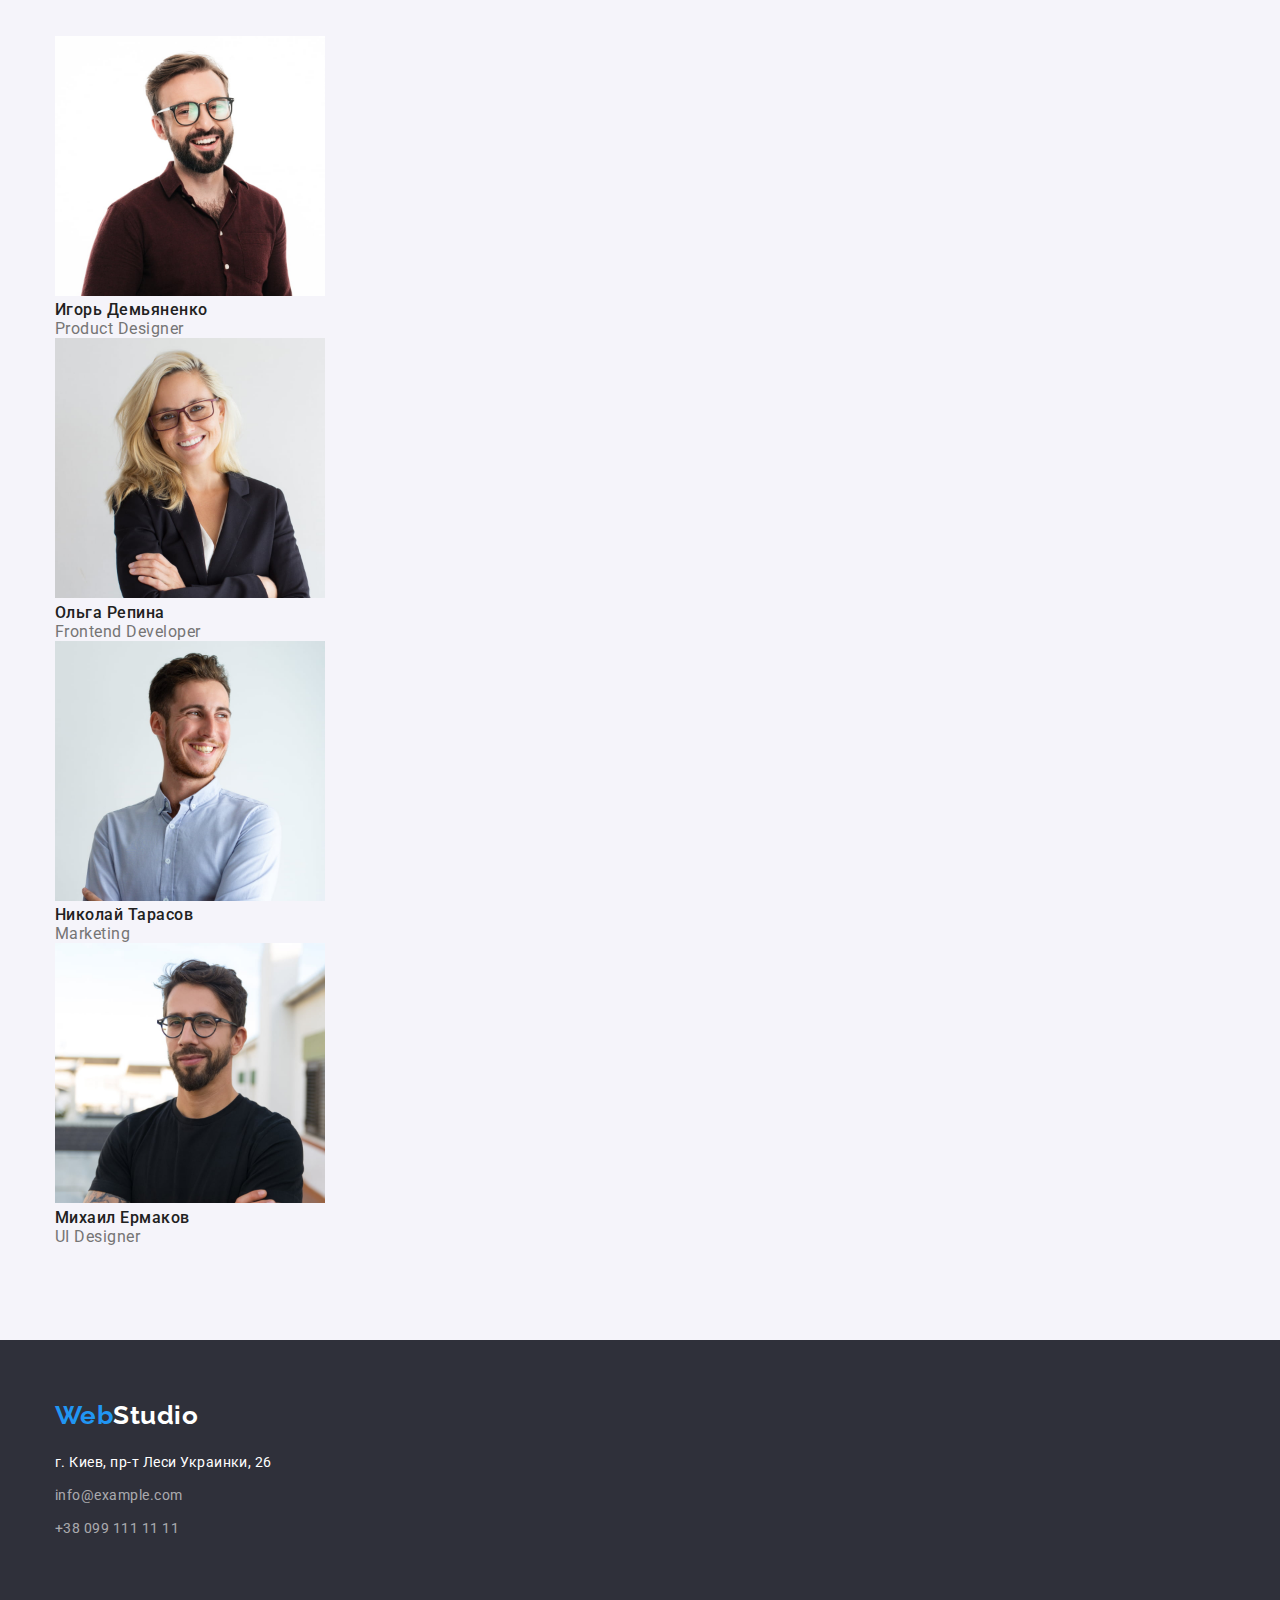
==== commit 99191e7a: "Зроблені картки Feature та Example" ====
--- a/index.html
+++ b/index.html
@@ -50,26 +50,26 @@
       <!-- Преимущества -->
       <section class="features">
         <div class="container">
-          <ul class="features list">
-            <li>
+          <ul class="features-list list">
+            <li class="item">
               <h3 class="features-title">Внимание к деталям</h3>
               <p class="features-text">
                 Идейные соображения, а также начало повседневной работы по формированию позиции.
               </p>
             </li>
-            <li>
+            <li class="item">
               <h3 class="features-title">Пунктуальность</h3>
               <p class="features-text">
                 Задача организации, в особенности же рамки и место обучения кадров влечет за собой.
               </p>
             </li>
-            <li>
+            <li class="item">
               <h3 class="features-title">Планирование</h3>
               <p class="features-text">
                 Равным образом консультация с широким активом в значительной степени обуславливает.
               </p>
             </li>
-            <li>
+            <li class="item">
               <h3 class="features-title">Современные технологии</h3>
               <p class="features-text">
                 Значимость этих проблем настолько очевидна, что реализация плановых заданий.
@@ -83,8 +83,8 @@
       <section class="example">
         <div class="container">
           <h2 class="section-title">Чем мы занимаемся</h2>
-          <ul class="example list">
-            <li>
+          <ul class="example-list list">
+            <li class="item">
               <img
                 src="./images/box1.jpg"
                 alt="человек вносящий данные в систему на планшете"
@@ -92,7 +92,7 @@
                 height="294"
               />
             </li>
-            <li>
+            <li class="item">
               <img
                 src="./images/box2.jpg"
                 alt="девушка тестирует мобильное приложение по шаблону с копмьютера на смартфоне"
@@ -100,7 +100,7 @@
                 height="294"
               />
             </li>
-            <li>
+            <li class="item">
               <img
                 src="./images/box3.jpg"
                 alt="человек держащий стилус в руке, выбирает цветовую палитру на планшете"
--- a/css/styles.css
+++ b/css/styles.css
@@ -171,6 +171,19 @@
   padding-bottom: 94px;
 }
 
+.features-list {
+  display: flex;
+  flex-wrap: wrap;
+}
+
+.features-list .item {
+  width: 270px;
+}
+
+.features-list .item:not(:last-child) {
+  margin-right: 30px;
+}
+
 .features-title {
   color: var(--title-text-color);
   font-weight: 700;
@@ -202,6 +215,15 @@
   padding-bottom: 94px;
 }
 
+.example-list {
+  display: flex;
+  flex-wrap: wrap;
+}
+
+.example-list .item:not(:last-child) {
+  margin-right: 30px;
+}
+
 .team {
   padding-top: 94px;
   padding-bottom: 94px;
@@ -240,7 +262,17 @@
 /* Стилі для Portfolio.html */
 /* Button */
 
+.filters-section {
+  padding-top: 94px;
+}
+
+.filters {
+  display: flex;
+  justify-content: center;
+}
+
 .filters-button {
+  display: block;
   color: var(--title-text-color);
   background-color: var(--secondary-bg-color);
   cursor: pointer;
@@ -251,7 +283,9 @@
   line-height: 1.62;
 
   padding: 6px 22px;
-}
+  margin-bottom: 50px;
+}
+
 .filters-button:hover,
 .filters-button:focus {
   color: var(--primary-bg-color);
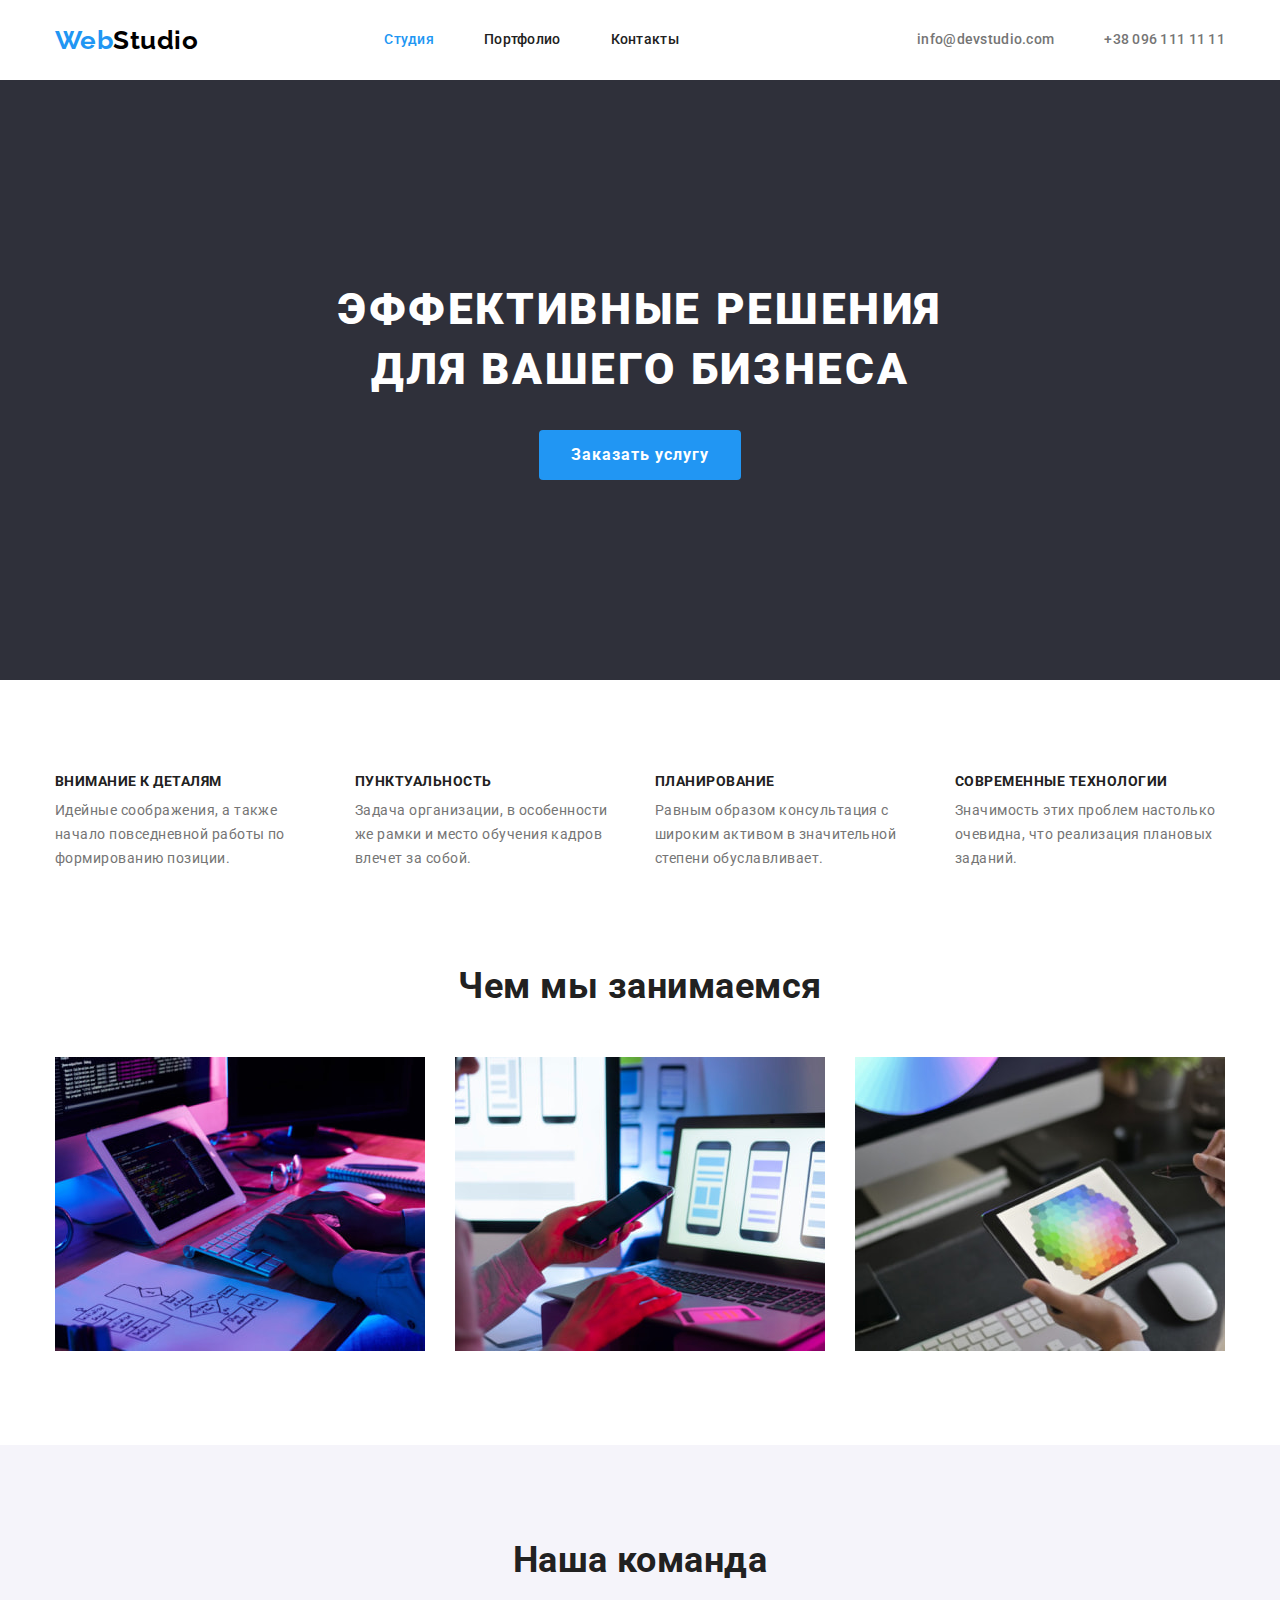
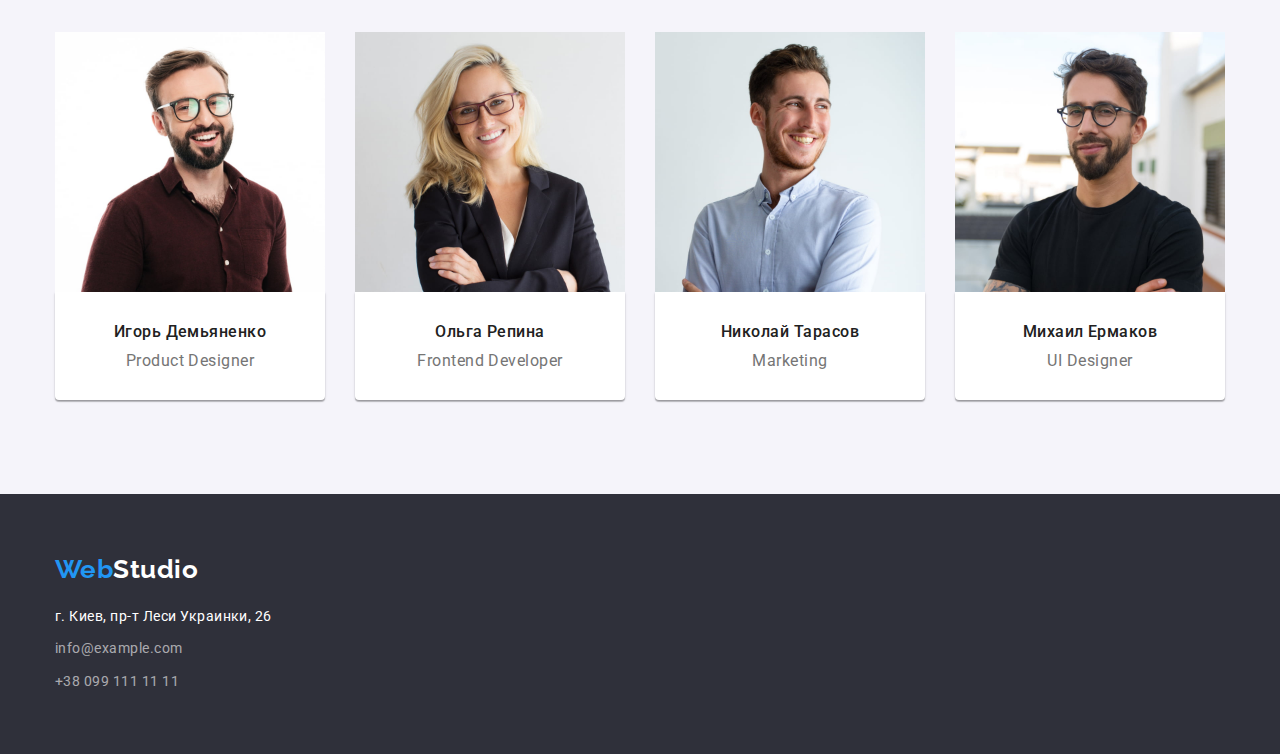
==== commit fe83816c: "final version" ====
--- a/index.html
+++ b/index.html
@@ -116,46 +116,57 @@
       <section class="team">
         <div class="container">
           <h2 class="section-title">Наша команда</h2>
-          <ul class="command list">
-            <li>
+          <ul class="team-list list">
+            <li class="team-set">
               <img
                 src="./images/img1.jpg"
                 width="270"
                 height="260"
                 alt="улыбающийся парень в коричневой рубашке и в очках"
               />
-              <h3 class="team-title">Игорь Демьяненко</h3>
-              <p class="team-text">Product Designer</p>
-            </li>
-            <li>
+              <div class="team-container">
+                <h3 class="team-title">Игорь Демьяненко</h3>
+                <p class="team-text">Product Designer</p>
+              </div>
+            </li>
+
+            <li class="team-set">
               <img
                 src="./images/img2.jpg"
                 alt="улыбающаяся девушка в очках и чёрном пиджаке"
                 width="270"
                 height="260"
               />
-              <h3 class="team-title">Ольга Репина</h3>
-              <p class="team-text">Frontend Developer</p>
-            </li>
-            <li>
+              <div class="team-container">
+                <h3 class="team-title">Ольга Репина</h3>
+                <p class="team-text">Frontend Developer</p>
+              </div>
+            </li>
+
+            <li class="team-set">
               <img
                 src="./images/img3.jpg"
                 alt="парень в светлой рубашке, который улыбается и смотрит в даль"
                 width="270"
                 height="260"
               />
-              <h3 class="team-title">Николай Тарасов</h3>
-              <p class="team-text">Marketing</p>
-            </li>
-            <li>
+              <div class="team-container">
+                <h3 class="team-title">Николай Тарасов</h3>
+                <p class="team-text">Marketing</p>
+              </div>
+            </li>
+
+            <li class="team-set">
               <img
                 src="./images/img4.jpg"
                 alt="парень в чёрной футболке и очках"
                 width="270"
                 height="260"
               />
-              <h3 class="team-title">Михаил Ермаков</h3>
-              <p class="team-text">UI Designer</p>
+              <div class="team-container">
+                <h3 class="team-title">Михаил Ермаков</h3>
+                <p class="team-text">UI Designer</p>
+              </div>
             </li>
           </ul>
         </div>
--- a/css/styles.css
+++ b/css/styles.css
@@ -42,6 +42,12 @@
   margin-bottom: 0;
 }
 
+img {
+  display: block;
+  max-width: 100%;
+  height: auto;
+}
+
 /* Logo */
 .header-logo {
   display: block;
@@ -239,6 +245,24 @@
 .team-text {
   font-size: 16px;
   line-height: 1.19;
+  margin-top: 10px;
+}
+
+.team-list {
+  display: flex;
+  flex-wrap: wrap;
+  margin-left: -30px;
+  /* flex-wrap: wrap;
+  margin-right: -30px; */
+}
+
+.team-set {
+  width: 270px;
+}
+
+.team-set {
+  flex-basis: calc(100% / 4 - 30px);
+  margin-left: 30px;
 }
 
 /* Футер */
@@ -264,9 +288,10 @@
 
 .filters-section {
   padding-top: 94px;
-}
-
-.filters {
+  padding-bottom: 94px;
+}
+
+.filters-set {
   display: flex;
   justify-content: center;
 }
@@ -294,6 +319,41 @@
     0px 2px 2px rgba(0, 0, 0, 0.12);
 }
 
+.filters-set .item:not(:last-child) {
+  margin-right: 8px;
+}
+/* project-set */
+.project-set {
+  display: flex;
+  flex-wrap: wrap;
+
+  margin-top: -30px;
+  margin-left: -30px;
+}
+
+.project-set > .item {
+  flex-basis: calc(100% / 3 - 30px);
+  margin-left: 30px;
+  margin-top: 30px;
+}
+
+.project-container {
+  padding-top: 20px;
+  padding-bottom: 20px;
+  background-color: var(--primary-bg-color);
+  border: 1px solid #eeeeee;
+}
+
+.team-container {
+  padding-top: 30px;
+  padding-bottom: 30px;
+  background-color: var(--primary-bg-color);
+  box-shadow: 0px 1px 3px rgba(0, 0, 0, 0.12), 0px 1px 1px rgba(0, 0, 0, 0.14),
+    0px 2px 1px rgba(0, 0, 0, 0.2);
+  border-radius: 0px 0px 4px 4px;
+  text-align: center;
+}
+
 .project-link {
   text-decoration: none;
 }
@@ -303,12 +363,17 @@
   font-size: 18px;
   line-height: 2;
   letter-spacing: 0.06em;
+  margin-top: 20px;
+  margin-bottom: 4px;
+  margin-left: 24px;
 }
 
 .project-text {
   color: var(--primary-text-color);
   font-size: 16px;
   line-height: 1.88;
+  margin-bottom: 20px;
+  margin-left: 24px;
 }
 
 /* Footer address */
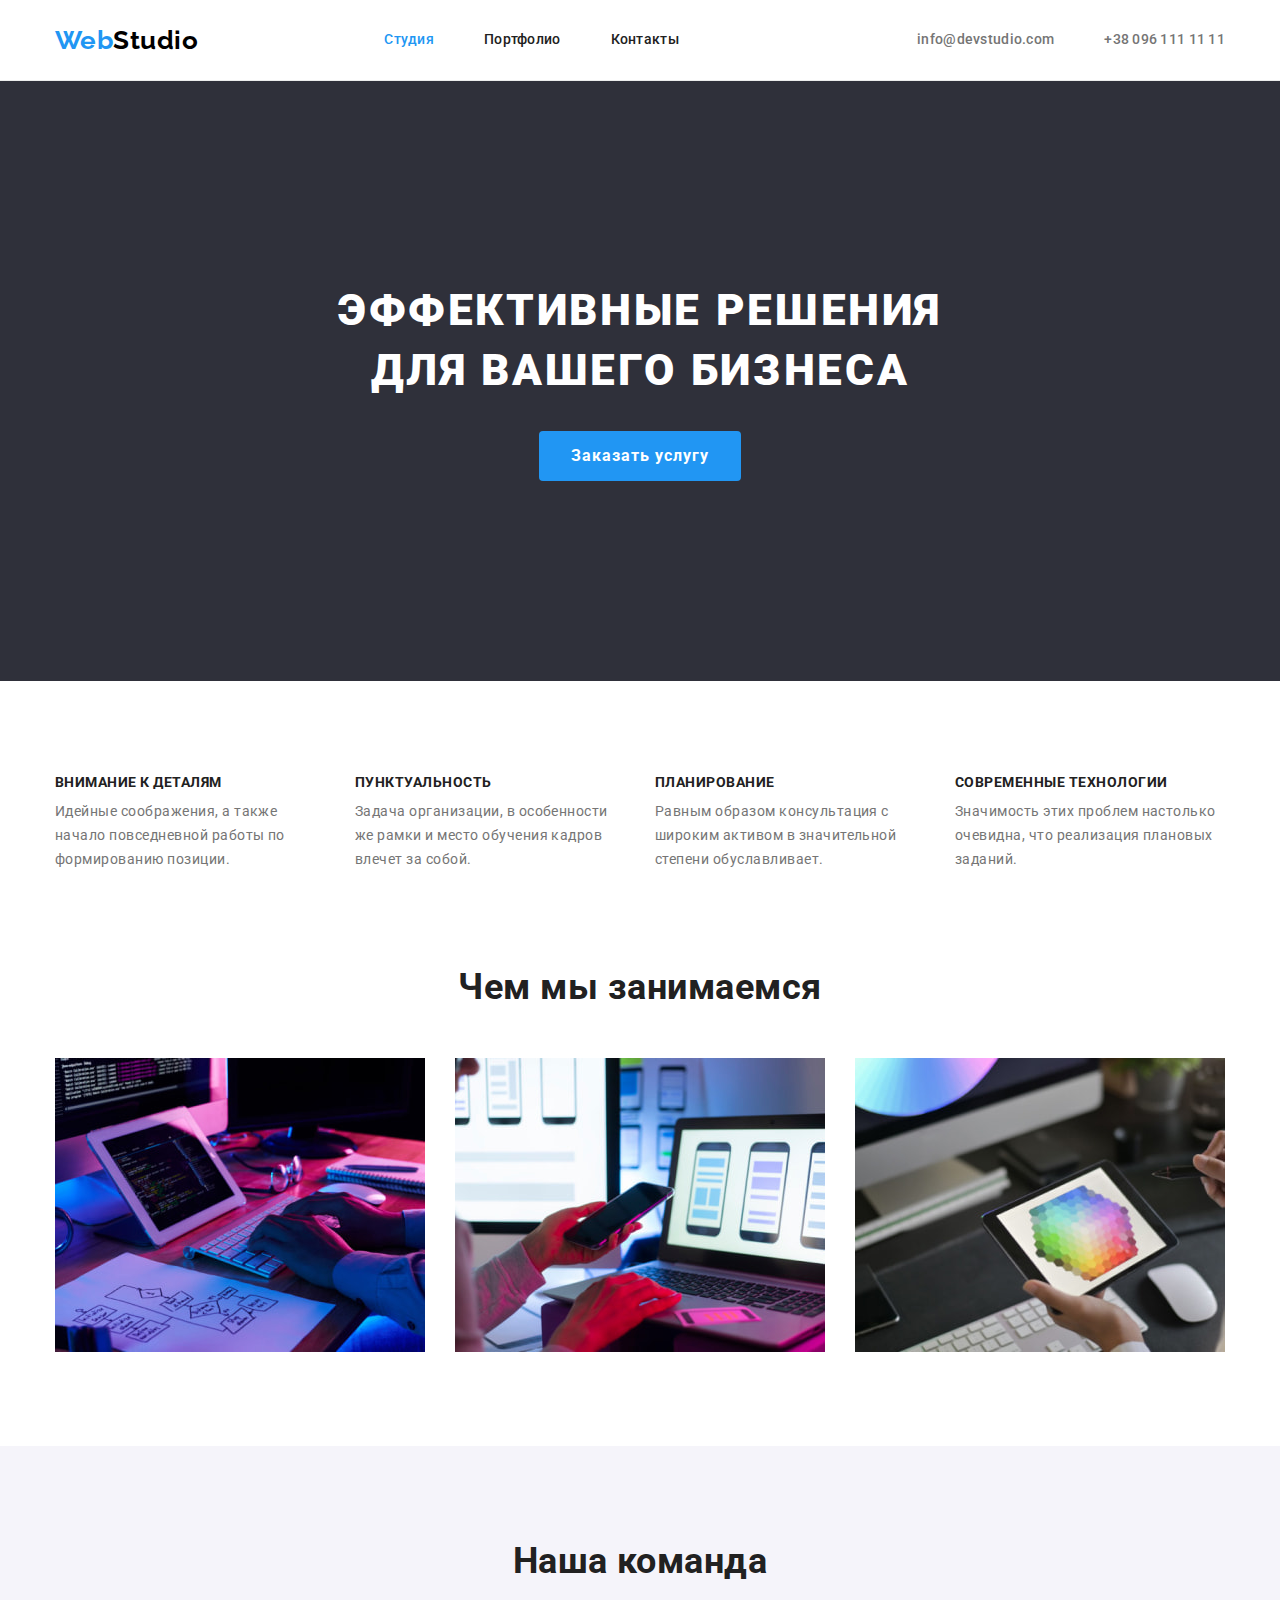
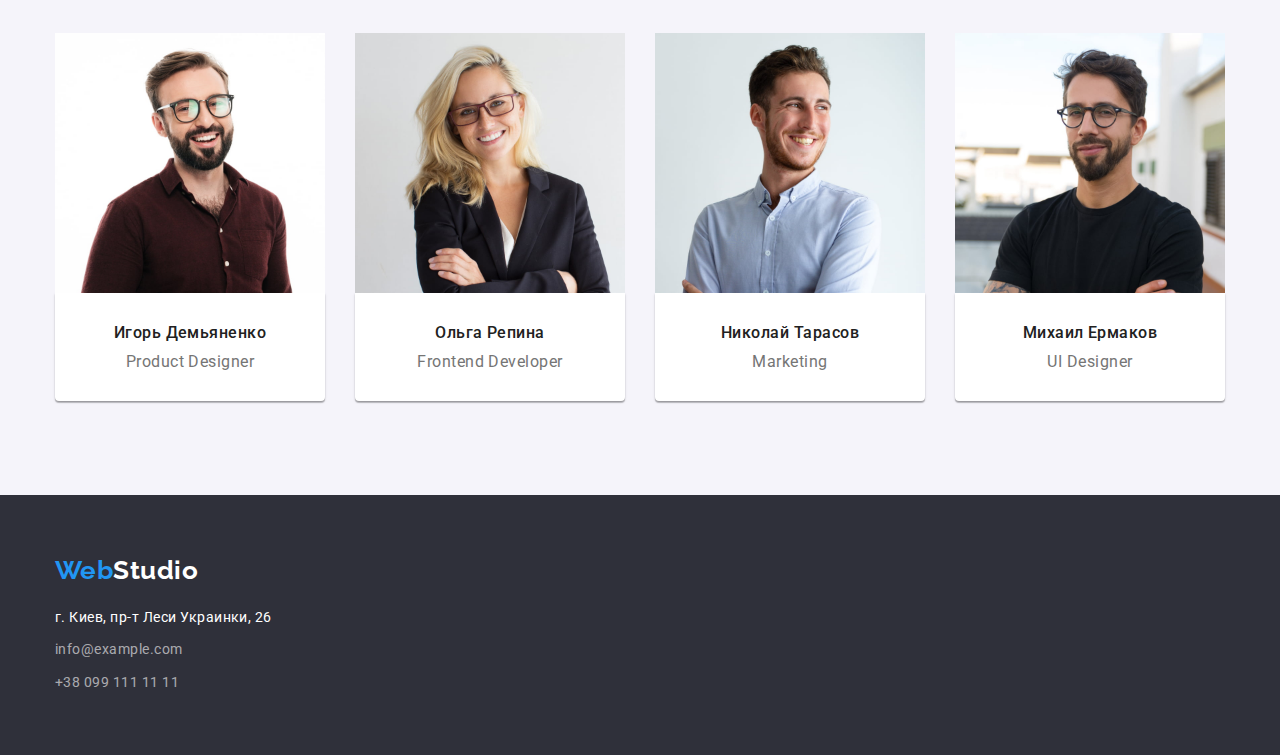
==== commit dbc68a68: "final-version" ====
--- a/index.html
+++ b/index.html
@@ -17,7 +17,7 @@
   </head>
   <body>
     <!-- Шапка сайта -->
-    <header>
+    <header class="page-header">
       <div class="container header-wrap">
         <nav class="wrapper">
           <a href="./index.html" class="header-logo link"><span class="accent">Web</span>Studio</a>
--- a/css/styles.css
+++ b/css/styles.css
@@ -49,6 +49,10 @@
 }
 
 /* Logo */
+.page-header {
+  border-bottom: 1px solid #ececec;
+}
+
 .header-logo {
   display: block;
   padding-top: 25px;
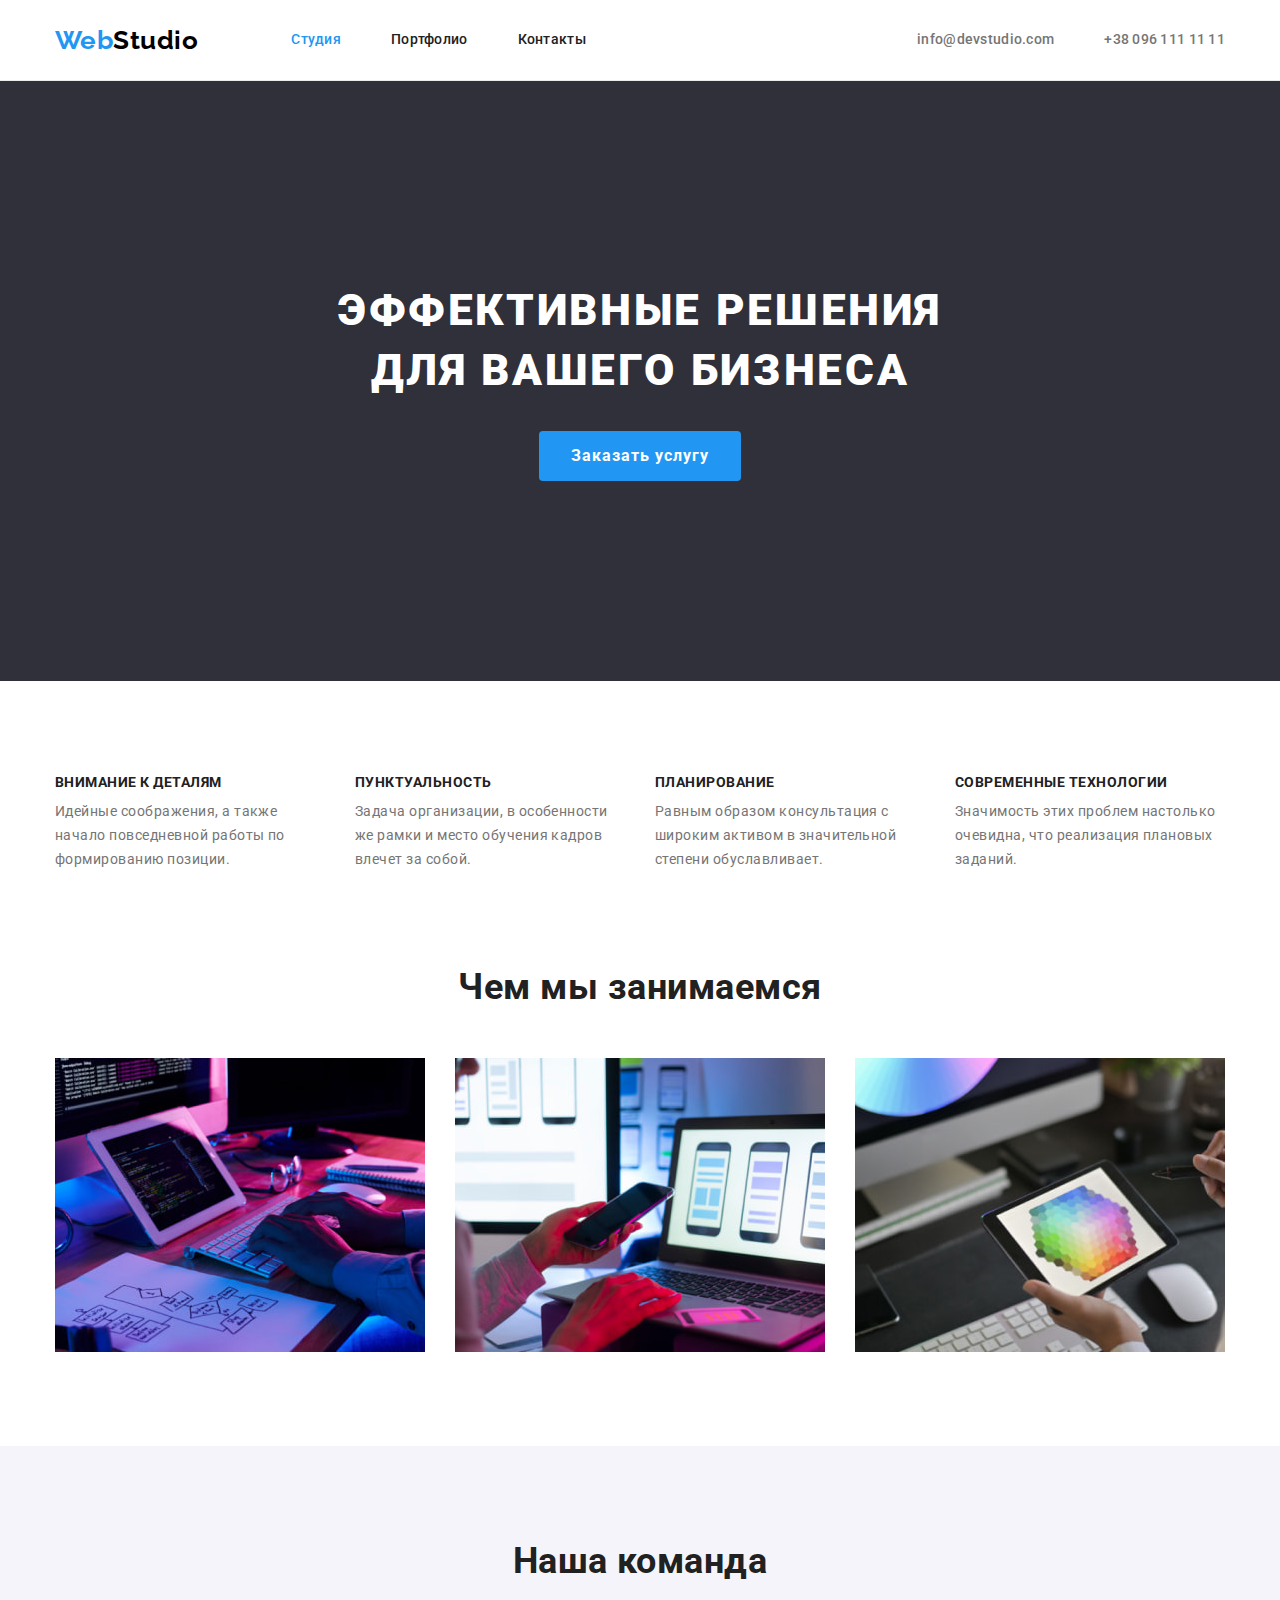
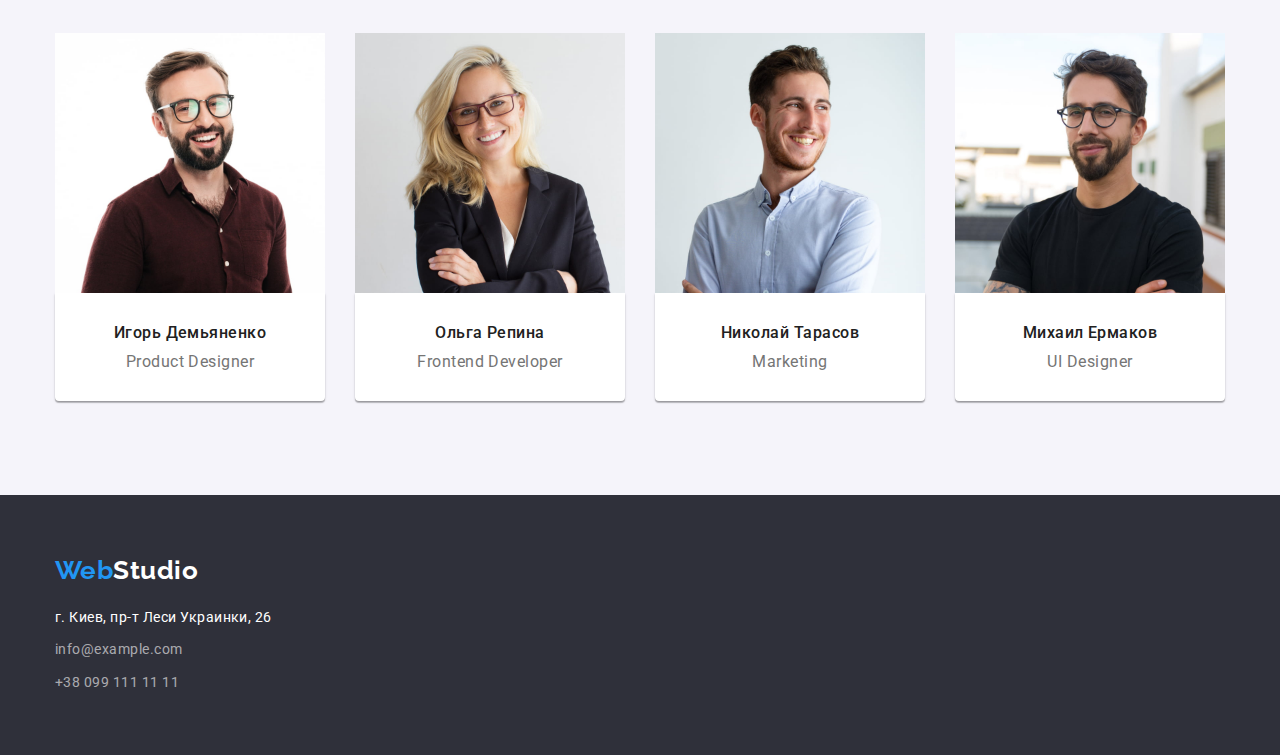
==== commit f9410567: "final" ====
--- a/index.html
+++ b/index.html
@@ -48,7 +48,7 @@
       </section>
 
       <!-- Преимущества -->
-      <section class="features">
+      <section class="section">
         <div class="container">
           <ul class="features-list list">
             <li class="item">
@@ -80,7 +80,7 @@
       </section>
 
       <!--Приклади-->
-      <section class="example">
+      <section class="section example">
         <div class="container">
           <h2 class="section-title">Чем мы занимаемся</h2>
           <ul class="example-list list">
@@ -113,7 +113,7 @@
       </section>
 
       <!-- Команда -->
-      <section class="team">
+      <section class="section team">
         <div class="container">
           <h2 class="section-title">Наша команда</h2>
           <ul class="team-list list">
@@ -177,7 +177,7 @@
     <footer class="page-footer">
       <div class="container">
         <a class="footer-logo" href="/"><span class="accent">Web</span>Studio</a>
-        <address>
+        <address class="footer-contact">
           <ul class="footer list">
             <li class="footer-item">
               <a
--- a/css/styles.css
+++ b/css/styles.css
@@ -48,16 +48,33 @@
   height: auto;
 }
 
+/* CONTAINER */
+.container {
+  width: 1200px;
+  margin: 0 auto;
+  padding-left: 15px;
+  padding-right: 15px;
+}
+
 /* Logo */
 .page-header {
   border-bottom: 1px solid #ececec;
 }
 
+.wrapper {
+  display: flex;
+  align-items: center;
+}
+
+.header-wrap {
+  display: flex;
+  align-items: center;
+}
+
 .header-logo {
   display: block;
   padding-top: 25px;
   padding-bottom: 24px;
-  margin-left: 0 auto;
   margin-right: 93px;
 
   color: #000000;
@@ -80,7 +97,6 @@
 /* Навігація в шапці */
 .site-nav {
   display: flex;
-  margin-left: 93px;
 }
 
 .site-nav .item:not(:last-child) {
@@ -176,7 +192,7 @@
   text-align: center;
 }
 /* Features */
-.features {
+.section {
   padding-top: 94px;
   padding-bottom: 94px;
 }
@@ -222,7 +238,7 @@
 }
 
 .example {
-  padding-bottom: 94px;
+  padding-top: 0;
 }
 
 .example-list {
@@ -235,8 +251,7 @@
 }
 
 .team {
-  padding-top: 94px;
-  padding-bottom: 94px;
+  background-color: var(--secondary-bg-color);
 }
 
 .team-title {
@@ -284,20 +299,33 @@
   color: var(--accent);
 }
 
+.footer-contact {
+  margin-top: 20px;
+}
+
 .footer-item:not(:last-child) {
   margin-bottom: 9px;
 }
 /* Стилі для Portfolio.html */
 /* Button */
 
-.filters-section {
-  padding-top: 94px;
-  padding-bottom: 94px;
+.visually-hidden {
+  position: absolute;
+  width: 1px;
+  height: 1px;
+  margin: -1px;
+  border: 0;
+  padding: 0;
+  white-space: nowrap;
+  clip-path: inset(100%);
+  clip: rect(0 0 0 0);
+  overflow: hidden;
 }
 
 .filters-set {
   display: flex;
   justify-content: center;
+  margin-bottom: 50px;
 }
 
 .filters-button {
@@ -312,7 +340,6 @@
   line-height: 1.62;
 
   padding: 6px 22px;
-  margin-bottom: 50px;
 }
 
 .filters-button:hover,
@@ -342,6 +369,8 @@
 }
 
 .project-container {
+  padding-left: 24px;
+  padding-right: 24px;
   padding-top: 20px;
   padding-bottom: 20px;
   background-color: var(--primary-bg-color);
@@ -367,17 +396,17 @@
   font-size: 18px;
   line-height: 2;
   letter-spacing: 0.06em;
-  margin-top: 20px;
+  /* margin-top: 20px; */
   margin-bottom: 4px;
-  margin-left: 24px;
+  /* margin-left: 24px; */
 }
 
 .project-text {
   color: var(--primary-text-color);
   font-size: 16px;
   line-height: 1.88;
-  margin-bottom: 20px;
-  margin-left: 24px;
+  /* margin-bottom: 20px;
+  margin-left: 24px; */
 }
 
 /* Footer address */
@@ -393,7 +422,6 @@
   font-style: normal;
   font-size: 14px;
   line-height: 1.71;
-  margin-top: 20px;
   display: block;
 }
 .footer-address:hover,
@@ -423,26 +451,3 @@
 .works {
   background-color: #f5f4fa;
 }
-
-.team {
-  background-color: var(--secondary-bg-color);
-}
-
-/* CONTAINER */
-.container {
-  width: 1200px;
-  margin: 0 auto;
-  padding-left: 15px;
-  padding-right: 15px;
-}
-
-.wrapper {
-  display: flex;
-  align-items: center;
-}
-
-.header-wrap {
-  display: flex;
-  align-items: center;
-  margin: auto;
-}
